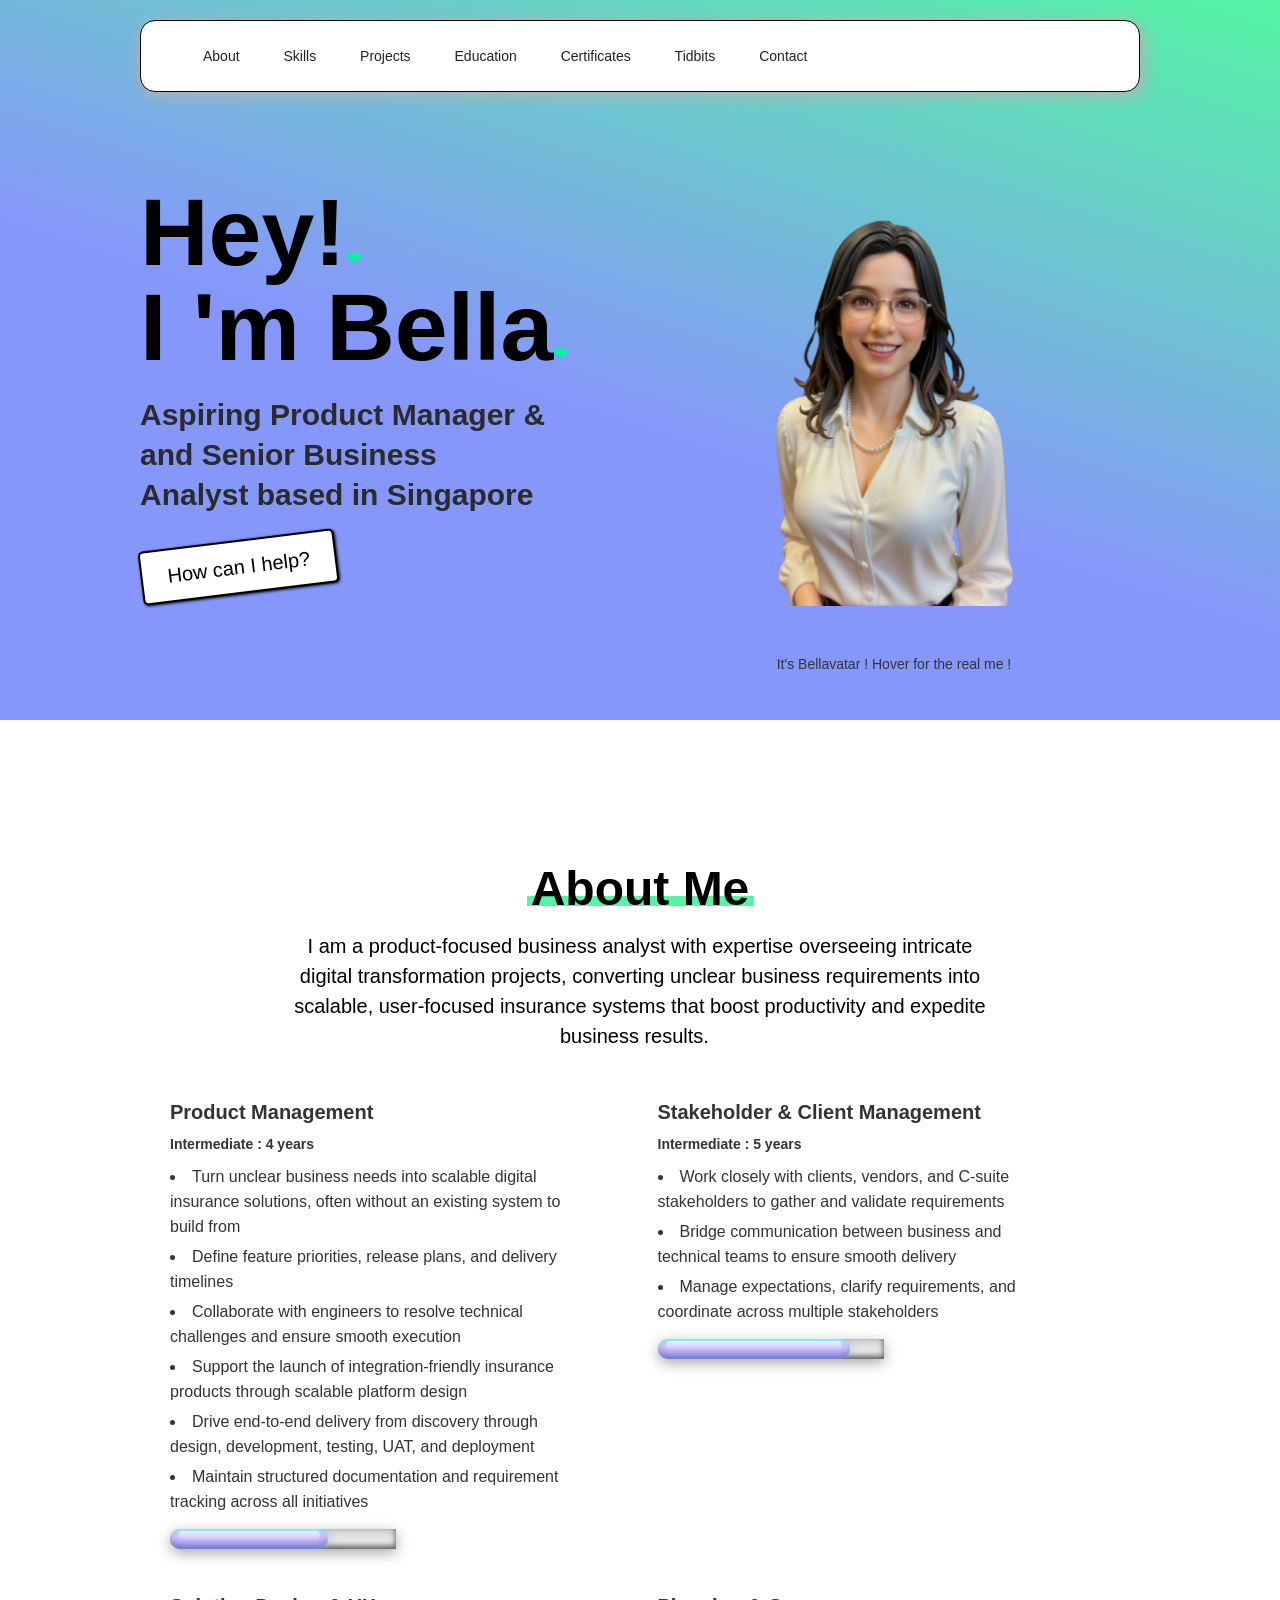
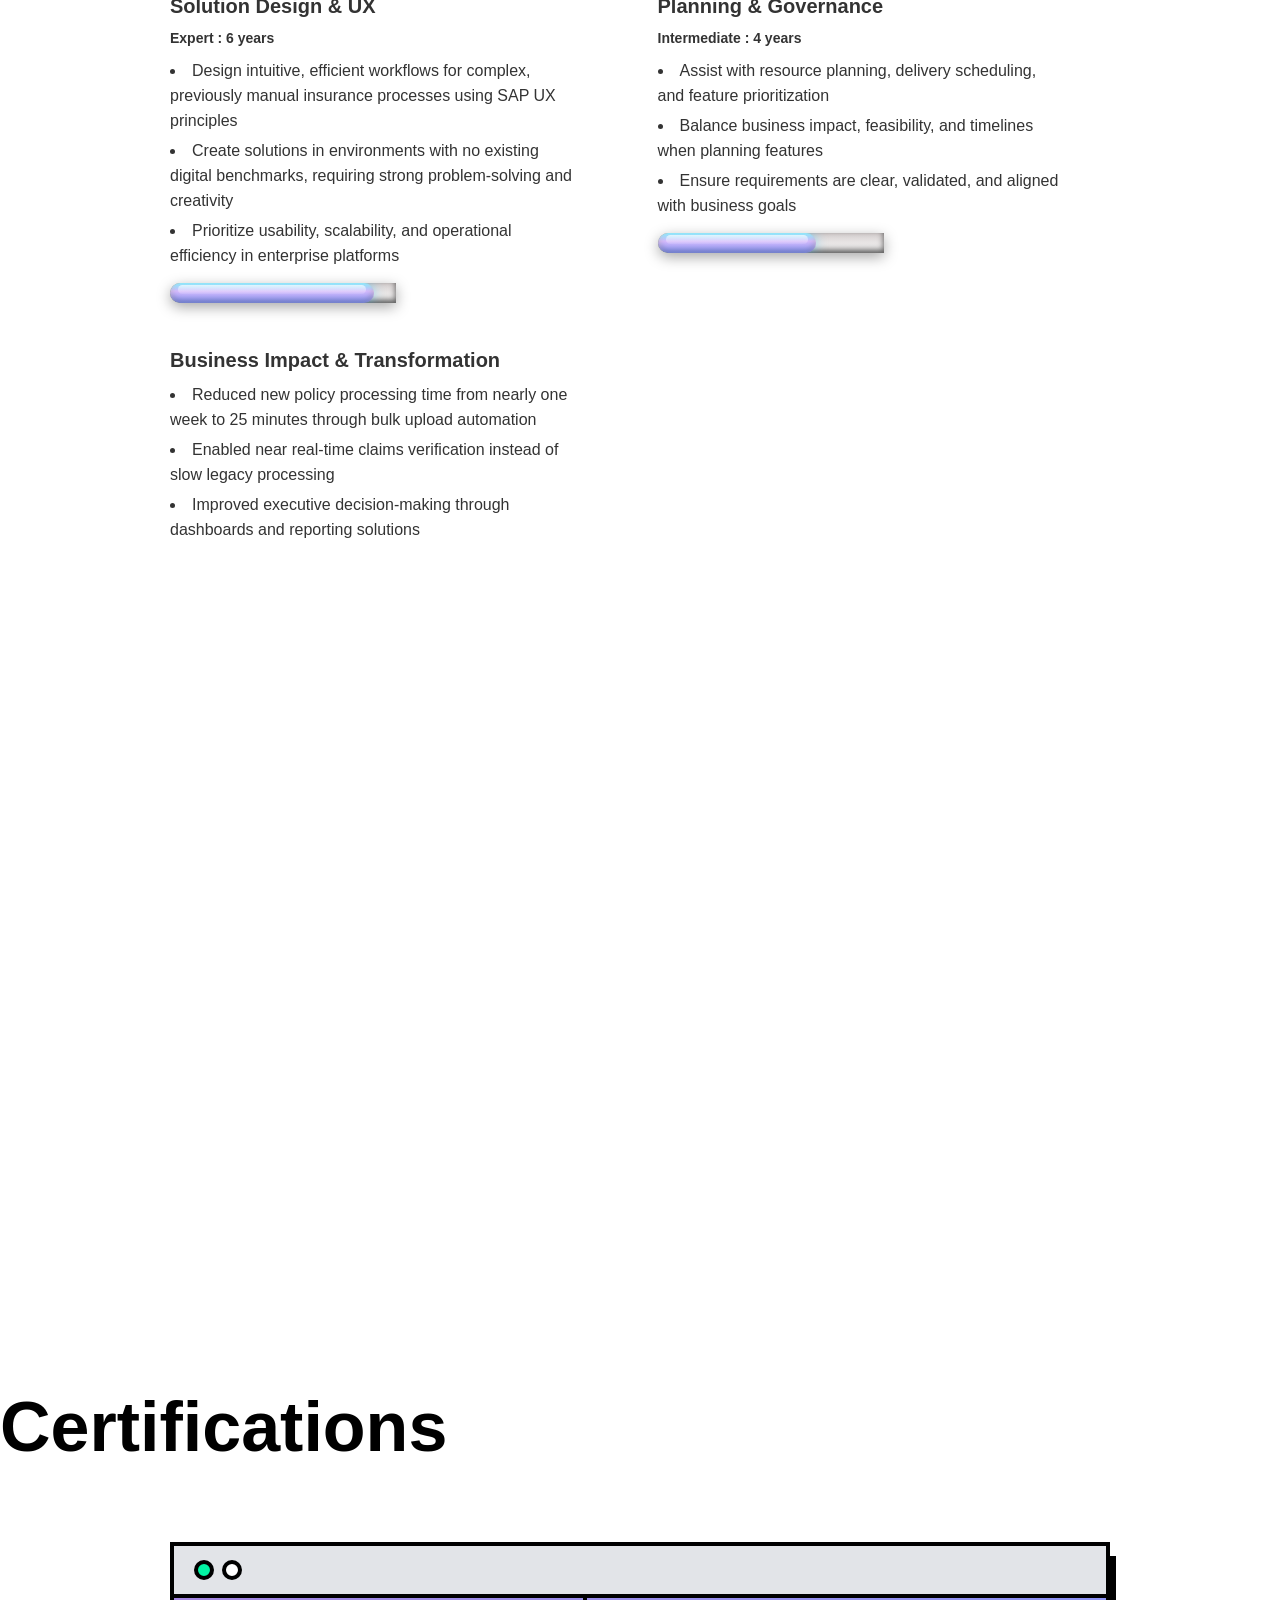
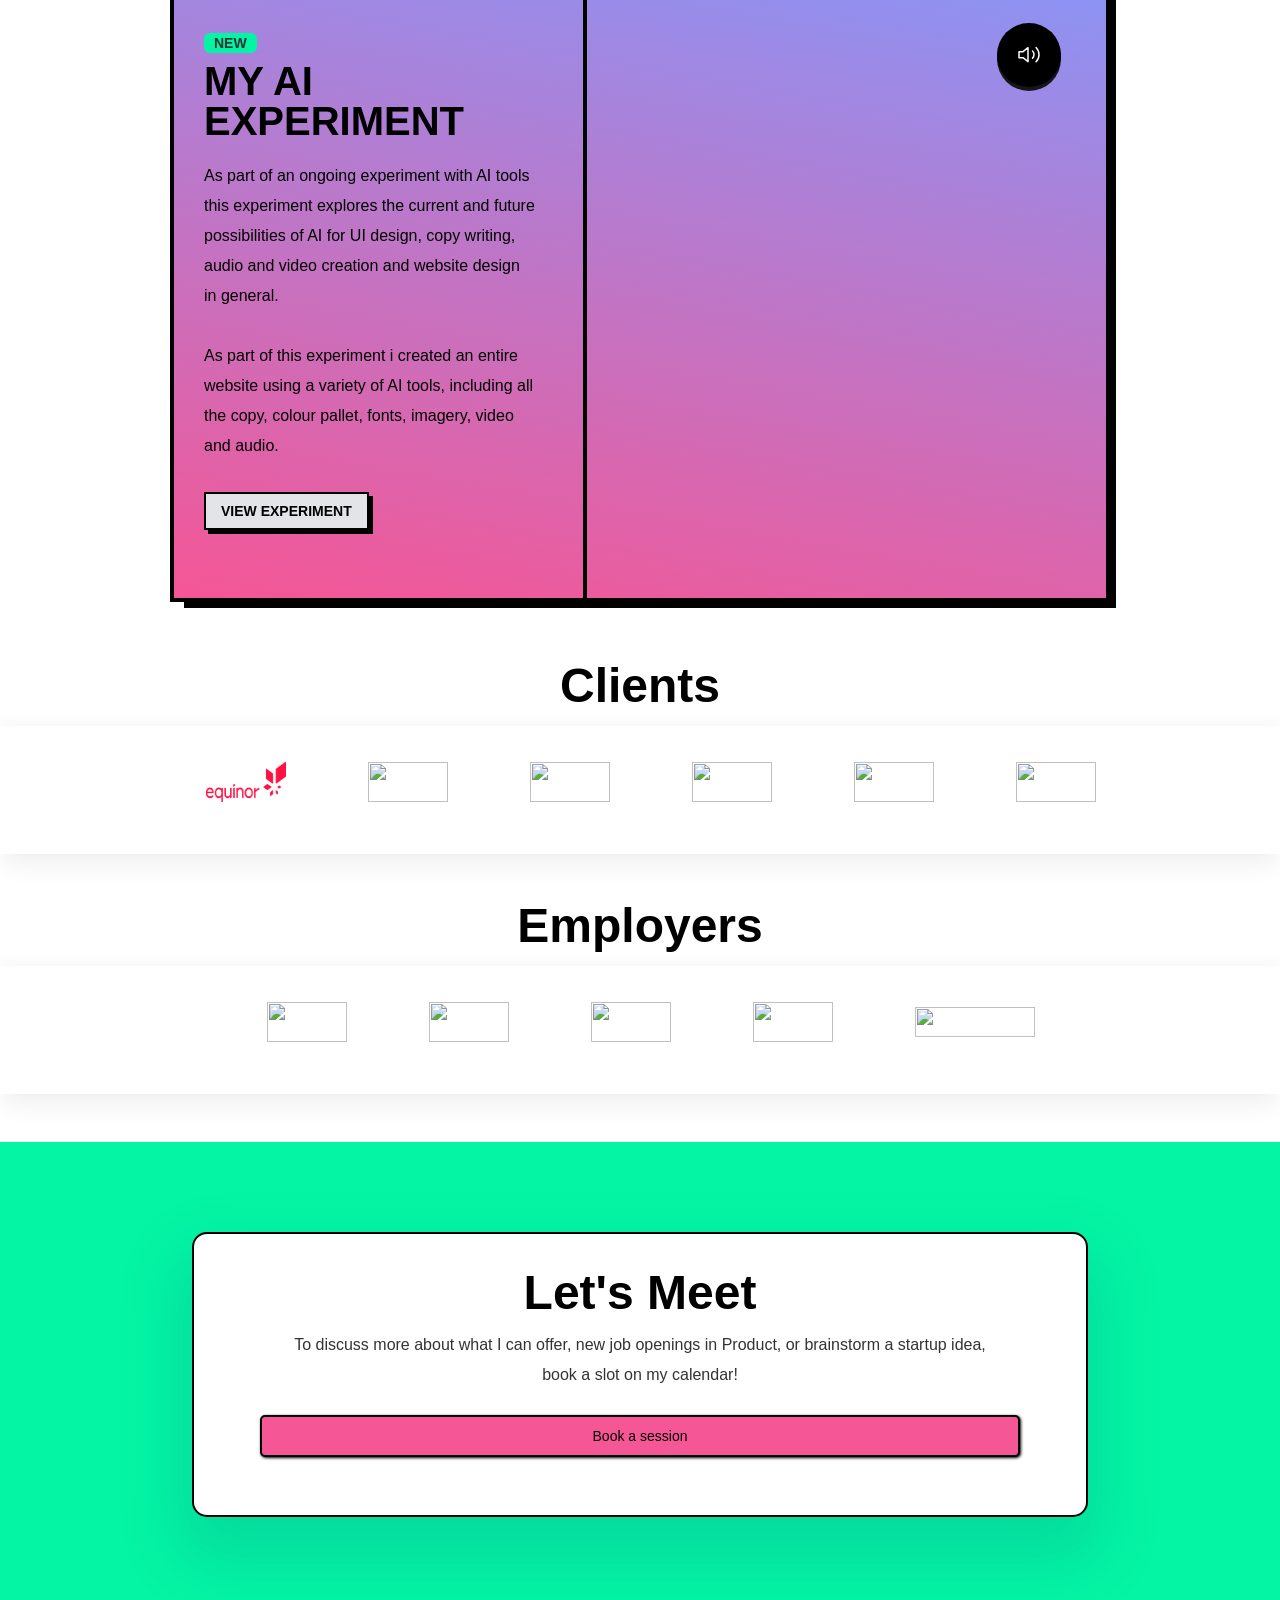
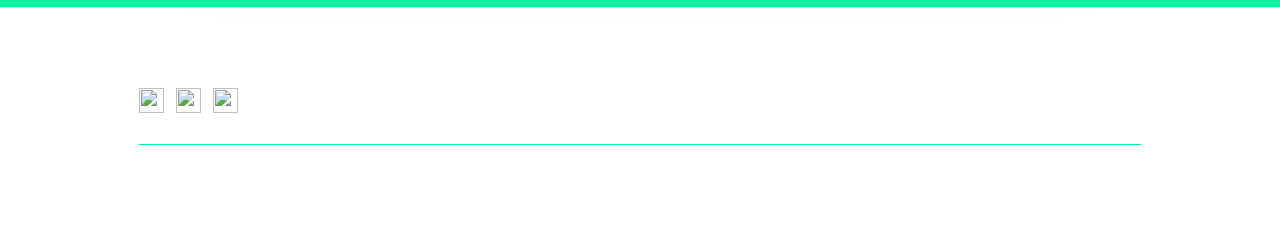
==== index.html @ 1926c40d "Initial commit" ====
<!DOCTYPE html>
<!-- Last Published: Sat Nov 01 2025 09:04:31 GMT+0000 (Coordinated Universal Time) -->
<html data-wf-domain="www.samdickie.me" data-wf-page="61ffc7b7f621b7593e4a858a" data-wf-site="5e5fb69af39fe076e1ccecae">
    <head>
        <meta charset="utf-8"/>
        <link href="https://cdn.prod.website-files.com" rel="preconnect" crossorigin="anonymous"/>
        <title>Unnati Bellare | Senior BA &amp; based in Singapore</title>
        <meta content="Hello. I&#x27;m Bella. Aspiring Product Manager and Senior Business Analyst based in Singapore. Learn more about what I can do." name="description"/>
        <meta content="Sam Dickie | Product Manager &amp; Maker based in Scotland" property="og:title"/>
        <meta content="Hello. I&#x27;m Sam Dickie. Lead Product Manager and Maker based in Scotland helping entrepreneurs bring their ideas to life. Learn more about what I can do." property="og:description"/>
        <meta content="https://cdn.prod.website-files.com/5e5fb69af39fe076e1ccecae/607318c7181b2469afd2233c_Screenshot%202021-04-11%20at%2016.41.48.png" property="og:image"/>
        <meta content="Bella | Product Manager &amp; based in Singapore" property="twitter:title"/>
        <meta content="Hello. I&#x27;m Bella. Aspiring Product Manager and Senior Business Analyst based in Singapore. Learn more about what I can do." property="twitter:description"/>
        <meta content="https://cdn.prod.website-files.com/5e5fb69af39fe076e1ccecae/607318c7181b2469afd2233c_Screenshot%202021-04-11%20at%2016.41.48.png" property="twitter:image"/>
        <meta property="og:type" content="website"/>
        <meta content="summary_large_image" name="twitter:card"/>
        <meta content="width=device-width, initial-scale=1" name="viewport"/>
        <meta content="c3lZNze3KTW07n9RHgPmPGkS9f9c7D0LsFFZurLOHLk" name="google-site-verification"/>
        <link href="assets/css/main.css" rel="stylesheet" type="text/css"/>
        <link href="assets/css/other.css" rel="stylesheet" type="text/css"/>
        <link href="https://fonts.googleapis.com" rel="preconnect"/>
        <link href="https://fonts.gstatic.com" rel="preconnect" crossorigin="anonymous"/>
        <script src="assets/js/work.js"></script>
        <script src="https://ajax.googleapis.com/ajax/libs/webfont/1.6.26/webfont.js" type="text/javascript"></script>
  <!--      <script defer src="https://cdn.jsdelivr.net/npm/iconify-icon@3.0.0/dist/iconify-icon.min.js"></script> -->
      <!--  <script src="https://code.iconify.design/1/1.0.7/iconify.min.js"></script> -->
        <script type="text/javascript">
            WebFont.load({
                google: {
                    families: ["Open Sans:300,300italic,400,400italic,600,600italic,700,700italic,800,800italic", "Exo:100,100italic,200,200italic,300,300italic,400,400italic,500,500italic,600,600italic,700,700italic,800,800italic,900,900italic", "Open Sans Condensed:", "Orbitron:regular,600,800", "Caveat:regular,600", "Press Start 2P:regular"]
                }
            });
        </script>
        <script type="text/javascript">
            !function(o, c) {
                var n = c.documentElement
                  , t = " w-mod-";
                n.className += t + "js",
                ("ontouchstart"in o || o.DocumentTouch && c instanceof DocumentTouch) && (n.className += t + "touch")
            }(window, document);
        </script>
    <!--    <link href="https://cdn.prod.website-files.com/5e5fb69af39fe076e1ccecae/5e902952fc30d30c01561e95_favicon-32x32.png" rel="shortcut icon" type="image/x-icon"/>
-->
        <link href="icons8-sagittarius-32.png" rel="shortcut icon" type="image/x-icon"/>


    <link href="https://cdn.prod.website-files.com/5e5fb69af39fe076e1ccecae/5f82e5885dc58c0c2b6ceb3a_Web%20clip.png" rel="apple-touch-icon"/>
        <link href="https://www.samdickie.me" rel="canonical"/>
        <script async="" src="https://www.googletagmanager.com/gtag/js?id=UA-104316973-1"></script>
        <script type="text/javascript">
            window.dataLayer = window.dataLayer || [];
            function gtag() {
                dataLayer.push(arguments);
            }
            gtag('js', new Date());
            gtag('config', 'UA-104316973-1', {
                'anonymize_ip': false
            });
        </script>
        <script async="" src="https://www.googletagmanager.com/gtag/js?id=G-C6Y6HBJDZ6"></script>
        <script type="text/javascript">
            window.dataLayer = window.dataLayer || [];
            function gtag() {
                dataLayer.push(arguments);
            }
            gtag('set', 'developer_id.dZGVlNj', true);
            gtag('js', new Date());
            gtag('config', 'G-C6Y6HBJDZ6');
        </script>
        <!-- Google tag (gtag.js) -->
        <script async src="https://www.googletagmanager.com/gtag/js?id=G-C6Y6HBJDZ6"></script>
        <script>
            window.dataLayer = window.dataLayer || [];
            function gtag() {
                dataLayer.push(arguments);
            }
            gtag('js', new Date());

            gtag('config', 'G-C6Y6HBJDZ6');
        </script>
    </head>
    <body class="body-4">
        <div class="section-36">
            <div class="div-block-99">
                <div class="div-block-100">
                    <div id="w-node-b20e317c-09f6-1c36-9064-b3dc51169211-3e4a858a" class="div-block-97">
                        <h1 data-w-id="b20e317c-09f6-1c36-9064-b3dc51169212" class="heading-57">
                            Hey!<span class="text-span-8 heart-size">❤︎</span>
                            <br/>
                            I &#x27;m Bella<span class="text-span-9 heart-size">❤︎</span>
                        </h1>
                        <h2 class="heading-56">
                            <strong class="bold-text-19">Aspiring Product Manager &amp; and Senior Business Analyst based in Singapore</strong>
                        </h2>
                        <a href="#What-i-do-section" class="hero-section-cta-3 w-button">How can I help?</a>
                    </div>
                      <div class="hover-container">
                    <figure>



                      <img style="transition: opacity 0.3s ease-in-out;"
                           src="assets/images/makephoto-1778093170416-removebg-preview-removebg-preview.png"
                          onmouseover =  "this.style.opacity=0; setTimeout(() => { this.src='assets/images/realmebella.png'; this.style.opacity=1; }, 300);"


                           onmouseout="this.style.opacity=0; setTimeout(() => { this.src='assets/images/makephoto-1778093170416-removebg-preview-removebg-preview.png';this.style.opacity=1;  }, 300);">

                <!--    <img src="assets/images/makephoto-1778093170416-removebg-preview-removebg-preview.png" loading="lazy" width="459"  alt="Bella AI Avatar" class="hero_image hero_image_tablet base-image"  onhover="swap()">  </img>

                      <img src="assets/images/realmebella.png" class="hover-image"> -->

                    <figcaption class="figcaption"> It's Bellavatar ! Hover for the real me !</figcaption> </figure> </div>
                </div>
            </div>
        </div>
        <div data-collapse="medium" data-animation="default" data-duration="400" data-doc-height="1" data-easing="ease" data-easing2="ease" role="banner" class="navbar-3 w-nav">
            <div class="nav-container">
                <div class="div-block-96">
                    <a href="/" aria-current="page" class="brand-mobile w-nav-brand w--current">
                        <img src="https://cdn.prod.website-files.com/5e5fb69af39fe076e1ccecae/5e902a7fbc1f12f7f27dd04d_Group%201.svg" loading="lazy" width="36" alt="Sam Dickie Logo link to home screen" class="image-41"/>
                    </a>
                </div>
            <!--    <nav role="navigation" class="nav-menu-4 w-nav-menu">
                    <div>
                        <a href="/about" class="nav-label-link w-nav-link">About</a>
                        <a href="/now" class="nav-label-link w-nav-link">Now</a>
                        <a href="/writing" class="nav-label-link w-nav-link">Writing</a>
                    </div>
                    <a href="/" aria-current="page" class="brand w-nav-brand w--current">
                        <img src="https://cdn.prod.website-files.com/5e5fb69af39fe076e1ccecae/5e902a7fbc1f12f7f27dd04d_Group%201.svg" loading="lazy" width="48" alt="Sam Dickie Logo link to home screen" class="image-41"/>
                    </a>
                    <div>
                        <a href="/my-projects/projects" class="nav-label-link w-nav-link">Projects</a>
                        <a href="/downloads" class="nav-label-link w-nav-link">Downloads</a>
                        <a href="/newsletter" class="nav-label-link w-nav-link">Newsletter</a>
                    </div>
                </nav> -->
                <nav role="navigation" class="nav-menu-4 w-nav-menu">
                        <div>
                          <a href="#about" class="nav-label-link w-nav-link">About</a>
                          <a href="#skills" class="nav-label-link w-nav-link">Skills</a>
                          <a href="#projects" class="nav-label-link w-nav-link">Projects</a>
                          <a href="#education" class="nav-label-link w-nav-link">Education</a>
                          <a href="#certs" class="nav-label-link w-nav-link">Certificates</a>
                          <a href="#tidbits" class="nav-label-link w-nav-link">Tidbits</a>
                          <a href="#contact" class="nav-label-link w-nav-link">Contact</a>
                        </div>
                    </nav>

                <div class="menu-button-2 w-nav-button">
                    <div class="icon w-icon-nav-menu"></div>
                </div>
            </div>
        </div>
        <div id="What-i-do-section" class="what-i-do-section">
            <div class="container-5 w-container" id ="about">
                <div class="div-block-8">
                    <div class="downloads-page-header">
                        <h2  class="notion-pack-header">About Me</h2>
                        <div class="notion-pack-underline mobile-underline"></div>
                        <h3 class="h3-title-class"> I am a product-focused business analyst with expertise overseeing intricate digital transformation projects, converting unclear business requirements into scalable, user-focused insurance systems that boost productivity and expedite business results.   </h3>
                    </div>
                </div>
                <div class="div-block-5" id="skills">
                    <div class="div-block-4">
                        <div class="div-block-6">
                      <!--   <img src="assets/images/project-management.png" width="100" alt="Product Management" class="what-i-do-image"/> -->
                           <span width="100" class="what-i-do-image">  </span>
                        </div>
                        <div>
                            <h4 class="heading-12"> Product Management </h4> <h5> Intermediate : 4 years </h5>
                            <div class="what-i-do-body">
                              <li>Turn unclear business needs into scalable digital insurance solutions, often without an existing system to build from </li>
                              <li> Define feature priorities, release plans, and delivery timelines  </li>
                              <li>Collaborate with engineers to resolve technical challenges and ensure smooth execution</li>
                              <li>Support the launch of integration-friendly insurance products through scalable platform design </li>
                              <li>Drive end-to-end delivery from discovery through design, development, testing, UAT, and deployment</li>
                              <li>Maintain structured documentation and requirement tracking across all initiatives</li>

                                  <div class="progress-container"  >
                                  <div class="progress-fill" style="--progress: 70%;">

                                  </div>
                              </div>
                            </div>
                        </div>
                    </div>
                    <div class="div-block-4">
                        <div class="div-block-6">
                        <!--    <img src="https://cdn.prod.website-files.com/5e5fb69af39fe076e1ccecae/5fb546ab64d3d148b995feb0_code.svg" width="100" alt="No code " class="what-i-do-image"/>
                      -->
                       <span width="100" class="what-i-do-image">  </span>
                        </div>
                        <div>
                            <h4 class="heading-12">Stakeholder & Client Management</h4> <h5> Intermediate : 5 years </h5>
                            <div class="what-i-do-body">
                              <li>Work closely with clients, vendors, and C-suite stakeholders to gather and validate requirements </li>
                              <li> Bridge communication between business and technical teams to ensure smooth delivery </li>
                              <li>Manage expectations, clarify requirements, and coordinate across multiple stakeholders</li>


                              <div class="progress-container"  >
                              <div class="progress-fill" style="--progress: 85%;">

                              </div>
                          </div>
                          </div>
                        </div>
                      </div>

                    <div class="div-block-4">
                        <div class="div-block-6">
                    <!--        <img src="https://cdn.prod.website-files.com/5e5fb69af39fe076e1ccecae/5fb546ab7281985c4ebe4f13_move.svg" width="100" alt="Product Strategy" class="what-i-do-image"/> -->
                     <span width="100" class="what-i-do-image">  </span>
                    </div>
                        <div>
                            <h4 class="heading-12">Solution Design & UX</h4>  <h5> Expert : 6 years </h5>
                            <div class="what-i-do-body">
                              <li> Design intuitive, efficient workflows for complex, previously manual insurance processes using SAP UX principles  </li>
                              <li> Create solutions in environments with no existing digital benchmarks, requiring strong problem-solving and creativity</li>
                              <li> Prioritize usability, scalability, and operational efficiency in enterprise platforms</li>

                              <div class="progress-container"  >
                              <div class="progress-fill" style="--progress: 90%;">

                              </div>
                          </div>
                          </div>
                        </div>
                    </div>
                    <div id="w-node-_3e6fe63d-49ad-06b8-784a-516b694e00d4-3e4a858a" class="div-block-4">
                        <div class="div-block-6">
                        <!--    <img src="https://cdn.prod.website-files.com/5e5fb69af39fe076e1ccecae/5fb54596e8869d428b0c3fb6_zap.svg" width="100" alt="MVPs" class="what-i-do-image"/> -->
                        </div>
                        <div>
                            <h4 class="heading-12">Planning & Governance</h4> <h5> Intermediate : 4 years </h5>
                            <div class="what-i-do-body">
                              <li>    Assist with resource planning, delivery scheduling, and feature prioritization</li>
                              <li>    Balance business impact, feasibility, and timelines when planning features</li>
                              <li>    Ensure requirements are clear, validated, and aligned with business goals </li>

                              <div class="progress-container"  >
                              <div class="progress-fill" style="--progress: 70%;">

                              </div>
                          </div>
                            </div>
                    </div>
                    </div>
                    <div class="div-block-4">
                        <div class="div-block-6">
                        <!--     <img src="https://cdn.prod.website-files.com/5e5fb69af39fe076e1ccecae/5fb546ab1b699cb30635957a_users.svg" width="100" alt="Customer development" class="what-i-do-image"/> -->
                        </div>
                        <div>
                            <h4 class="heading-12">Business Impact & Transformation</h4>
                            <div class="what-i-do-body">
                          <li>    Reduced new policy processing time from nearly one week to 25 minutes through bulk upload automation</li>
                          <li>    Enabled near real-time claims verification instead of slow legacy processing</li>
                          <li>    Improved executive decision-making through dashboards and reporting solutions </li>

                            </div>
                  </div>
                    </div>
                  <!--  <div class="div-block-4">
                        <div class="div-block-6">
                    <!--        <img src="https://cdn.prod.website-files.com/5e5fb69af39fe076e1ccecae/5fb546ab2ffe2741c228f8e3_layout.svg" width="100" alt="Web design service icon" class="what-i-do-image"/>
                        </div>
                        <div>
                            <h4 class="heading-12">Website Design</h4> <h5> Intermediate : 4 years </h5>
                            <div class="what-i-do-body">I create stunning websites using Webflow. Using my background in UX to create a user centric site that converts. </div>
                              <progress class="text-span-9" id="skilllevel" value="100" max="100"> 70% </progress>
                    </div>
                    </div> -->
                </div>
            </div>
        </div>

        <div id="Latest-Content" class="latest-content">
            <div data-w-id="2e20be0c-df13-322d-9b75-cd23ed0e865a" style="-webkit-transform:translate3d(0, 40px, 0) scale3d(1, 1, 1) rotateX(0) rotateY(0) rotateZ(0) skew(0, 0);-moz-transform:translate3d(0, 40px, 0) scale3d(1, 1, 1) rotateX(0) rotateY(0) rotateZ(0) skew(0, 0);-ms-transform:translate3d(0, 40px, 0) scale3d(1, 1, 1) rotateX(0) rotateY(0) rotateZ(0) skew(0, 0);transform:translate3d(0, 40px, 0) scale3d(1, 1, 1) rotateX(0) rotateY(0) rotateZ(0) skew(0, 0);opacity:0" class="container-8 w-container">
                <div id="Latest-Content-Header" class="div-block-65">
                    <h2 class="notion-pack-header">Projects</h2>
                    <div class="latest-content-underline"></div>
                </div>
            </div>
            <div data-w-id="2e20be0c-df13-322d-9b75-cd23ed0e865f" style="-webkit-transform:translate3d(0, 40px, 0) scale3d(1, 1, 1) rotateX(0) rotateY(0) rotateZ(0) skew(0, 0);-moz-transform:translate3d(0, 40px, 0) scale3d(1, 1, 1) rotateX(0) rotateY(0) rotateZ(0) skew(0, 0);-ms-transform:translate3d(0, 40px, 0) scale3d(1, 1, 1) rotateX(0) rotateY(0) rotateZ(0) skew(0, 0);transform:translate3d(0, 40px, 0) scale3d(1, 1, 1) rotateX(0) rotateY(0) rotateZ(0) skew(0, 0);opacity:0" class="container-7 w-container">
                <div class="hover-content-2">
                    <div class="background-circle-small"></div>
                    <div class="background-circle orange">
                        <div class="imoji-homepage">👀</div>
                    </div>
                    <div class="flex-content">
                        <h4 class="h4">How to</h4>
                        <div class="w-dyn-list">
                            <div role="list" class="w-dyn-items">
                                <div role="listitem" class="w-dyn-item">
                                    <h3 class="paragraph-4">How the latest tech products do early access beta &#x27;s</h3>
                                    <p class="content-text-body">I &#x27;ve searched high &amp;low for the hottest beta access invites in tech to show you the dos/don &#x27;ts with early access onboarding. Here &#x27;s what I found. </p>
                                    <a href="/writing/how-the-latest-tech-products-do-early-access-betas" class="button-2 w-button">Learn More</a>
                                </div>
                            </div>
                        </div>
                    </div>
                </div>
                <div class="hover-content-2">
                    <div class="flex-content">
                        <h4 class="h4">How to</h4>
                        <div class="w-dyn-list">
                            <div role="list" class="w-dyn-items">
                                <div role="listitem" class="w-dyn-item">
                                    <p class="paragraph-4">Comprehensive list of &#x27;Smoke Test &#x27;techniques</p>
                                    <div class="content-text-body">A definitive list of modern, alternative &#x27;Smoke Test &#x27;techniques to help test early signs of desirability with your target market. </div>
                                    <a href="/writing/comprehensive-list-of-smoke-test-techniques-to-test-early-signs-of-desirability" class="button-2 w-button">Learn More</a>
                                </div>
                            </div>
                        </div>
                    </div>
                    <div class="background-circle-small"></div>
                    <div class="background-circle">
                        <div class="imoji-homepage">🔥</div>
                    </div>
                </div>
                <div class="hover-content-2 xlarge">
                    <div class="flex-content">
                        <h4 class="h4">Product</h4>
                        <div class="w-dyn-list">
                            <div role="list" class="w-dyn-items">
                                <div role="listitem" class="w-dyn-item">
                                    <p class="paragraph-4">Can I build an online shoe retailer with no shoes?</p>
                                    <div class="content-text-body">Turns out you can - or &#x27;could &#x27;should I say. This is Part 1 in my series of concierge MVP examples from well known tech startups. </div>
                                    <a href="/writing/can-i-build-an-online-shoe-retailer-with-no-shoes" class="button-2 w-button">Learn More</a>
                                </div>
                            </div>
                        </div>
                    </div>
                    <div class="background-circle-small"></div>
                    <div class="background-circle purple">
                        <div class="imoji-homepage">👟</div>
                    </div>
                </div>
            </div>
        </div>


      <!--  <div class="notion-kit-section-hp">
            <div data-w-id="fca5aa24-f1a5-122b-3bec-e8d2b75e4d13" style="-webkit-transform:translate3d(0, 40px, 0) scale3d(1, 1, 1) rotateX(0) rotateY(0) rotateZ(0) skew(0, 0);-moz-transform:translate3d(0, 40px, 0) scale3d(1, 1, 1) rotateX(0) rotateY(0) rotateZ(0) skew(0, 0);-ms-transform:translate3d(0, 40px, 0) scale3d(1, 1, 1) rotateX(0) rotateY(0) rotateZ(0) skew(0, 0);transform:translate3d(0, 40px, 0) scale3d(1, 1, 1) rotateX(0) rotateY(0) rotateZ(0) skew(0, 0);opacity:0" class="w-container">
                <div class="div-wrapper-notion-hp">
                    <div class="w-layout-grid grid-19">
                        <div id="w-node-fca5aa24-f1a5-122b-3bec-e8d2b75e4d16-3e4a858a" class="div-block-88">
                            <img src="https://cdn.prod.website-files.com/5e5fb69af39fe076e1ccecae/5fb11e90c3163b972c713099_transparent.png" loading="lazy" alt="" width="426" class="image-38"/>
                        </div>
                        <div class="div-block-89">
                            <h3 class="heading-50">Notion Component Kit &amp;Template Pack</h3>
                            <div class="text-block-38">Built for the creative in mind. A fully customisable Notion Component Kit and Personal Website Template pack. Get a stunning website, landing page, personal portfolio or resume launched in minutes. </div>
                            <a href="/downloads" class="notion-pack-cta w-button">View Notion Pack</a>
                        </div>
                    </div>
                </div>
            </div>
        </div> -->
      <!--  <section id="feature-section" class="office-hours-section">
            <div data-w-id="1dd2fd18-1228-0138-5530-fca3f10be930" style="-webkit-transform:translate3d(0, 40px, 0) scale3d(1, 1, 1) rotateX(0) rotateY(0) rotateZ(0) skew(0, 0);-moz-transform:translate3d(0, 40px, 0) scale3d(1, 1, 1) rotateX(0) rotateY(0) rotateZ(0) skew(0, 0);-ms-transform:translate3d(0, 40px, 0) scale3d(1, 1, 1) rotateX(0) rotateY(0) rotateZ(0) skew(0, 0);transform:translate3d(0, 40px, 0) scale3d(1, 1, 1) rotateX(0) rotateY(0) rotateZ(0) skew(0, 0);opacity:0" class="flex-container-2 w-container">
                <div class="feature-image-mask">
                    <img src="https://cdn.prod.website-files.com/5e5fb69af39fe076e1ccecae/6072d26635292104004a28b6_Office_Hours.svg" alt="Sam Dickie Office Hours" class="feature-image"/>
                </div>
                <div class="div-block-9">
                    <div class="div-block-10">
                        <h2 class="heading-6">Office Hours</h2>
                        <div class="office-hours-divider"></div>
                    </div>
                    <p class="paragraph-3">
                        Looking for some product advice? Need help with validating an idea? ​Want to know how to create an MVP with no code?<br/>
                        <br/>
                        I &#x27;ve helped <strong class="bold-text-11">93</strong>
                        people already. Drop me an email and how I can help you.
                    </p>
                    <div class="div-block-111">
                        <a href="mailto:samdickie@gmail.com?subject=Consulting%20via%20samdickie.me" class="button-2 w-button">Book a session</a>
                        <div class="div-block-112">
                            <div style="display:block" class="flicker_led"></div>
                            <div class="text-block-48">1 slot available for consulting</div>
                        </div>
                    </div>
                </div>
            </div>
        </section>
        <section id="feature-section" class="office-hours-section">
            <div data-w-id="8571bee9-a82b-2249-7c08-a4e16e94f7e4" style="-webkit-transform:translate3d(0, 40px, 0) scale3d(1, 1, 1) rotateX(0) rotateY(0) rotateZ(0) skew(0, 0);-moz-transform:translate3d(0, 40px, 0) scale3d(1, 1, 1) rotateX(0) rotateY(0) rotateZ(0) skew(0, 0);-ms-transform:translate3d(0, 40px, 0) scale3d(1, 1, 1) rotateX(0) rotateY(0) rotateZ(0) skew(0, 0);transform:translate3d(0, 40px, 0) scale3d(1, 1, 1) rotateX(0) rotateY(0) rotateZ(0) skew(0, 0);opacity:0" class="flex-container-2 w-container">
                <div class="feature-image-mask-vc">
                    <img src="https://cdn.prod.website-files.com/5e5fb69af39fe076e1ccecae/653546e72cf7056045d85be2_Screenshot%202023-10-22%20at%2016.53.44.png" alt="Sam Dickie Office Hours" sizes="(max-width: 767px) 100vw, (max-width: 991px) 727.9921875px, 939.9921875px" srcset="https://cdn.prod.website-files.com/5e5fb69af39fe076e1ccecae/653546e72cf7056045d85be2_Screenshot%202023-10-22%20at%2016.53.44-p-500.png 500w, https://cdn.prod.website-files.com/5e5fb69af39fe076e1ccecae/653546e72cf7056045d85be2_Screenshot%202023-10-22%20at%2016.53.44-p-800.png 800w, https://cdn.prod.website-files.com/5e5fb69af39fe076e1ccecae/653546e72cf7056045d85be2_Screenshot%202023-10-22%20at%2016.53.44-p-1080.png 1080w, https://cdn.prod.website-files.com/5e5fb69af39fe076e1ccecae/653546e72cf7056045d85be2_Screenshot%202023-10-22%20at%2016.53.44-p-1600.png 1600w, https://cdn.prod.website-files.com/5e5fb69af39fe076e1ccecae/653546e72cf7056045d85be2_Screenshot%202023-10-22%20at%2016.53.44-p-2000.png 2000w, https://cdn.prod.website-files.com/5e5fb69af39fe076e1ccecae/653546e72cf7056045d85be2_Screenshot%202023-10-22%20at%2016.53.44.png 2300w" class="feature-image-vc"/>
                </div>
                <div class="div-block-9">
                    <div class="div-block-10">
                        <h2 class="heading-6">
                            Validation <span class="text-span-22">Co</span>
                        </h2>
                    </div>
                    <p class="validation-co-paragraph">The comprehensive product validation guide for non-technical founders and creators you can’t afford not to consume. </p>
                    <div class="div-block-111">
                        <a href="https://validation-co.webflow.io/" class="vco-cta w-button">Learn more</a>
                    </div>
                </div>
            </div>
        </section>
        -->
        <h1>Certifications</h1>

        <div class="cert-grid" id="certGrid">
          <!-- Cards are injected by JS below -->
        </div>

        <div class="creator-club-section-homepage">
            <div data-w-id="e1c06058-35ad-d779-f1bf-ba69a7a19a4c" style="-webkit-transform:translate3d(0, 40px, 0) scale3d(1, 1, 1) rotateX(0) rotateY(0) rotateZ(0) skew(0, 0);-moz-transform:translate3d(0, 40px, 0) scale3d(1, 1, 1) rotateX(0) rotateY(0) rotateZ(0) skew(0, 0);-ms-transform:translate3d(0, 40px, 0) scale3d(1, 1, 1) rotateX(0) rotateY(0) rotateZ(0) skew(0, 0);transform:translate3d(0, 40px, 0) scale3d(1, 1, 1) rotateX(0) rotateY(0) rotateZ(0) skew(0, 0);opacity:1" class="container-37 w-container">
               <div class="w-layout-grid grid-21">
                    <div id="w-node-e1c06058-35ad-d779-f1bf-ba69a7a19a4e-3e4a858a" class="header-modal">
                        <div class="header-modal-wrapper">
                            <div class="button-circle green"></div>
                            <div class="button-circle"></div>
                        </div>
                    </div>
                    <div id="w-node-e1c06058-35ad-d779-f1bf-ba69a7a19a52-3e4a858a" class="left-text-flex-column">
                        <div class="div-block-123">
                            <div class="text-block-60">NEW</div>
                        </div>
                        <h2 class="heading-54">MY AI EXPERIMENT</h2>
                        <p class="paragraph-24">
                            As part of an ongoing experiment with AI tools this experiment explores the current and future possibilities of AI for UI design, copy writing, audio and video creation and website design in general. <br/>
                            ‍<br/>
                            As part of this experiment i created an entire website using a variety of AI tools, including all the copy, colour pallet, fonts, imagery, video and audio. <br/>
                        </p>
                        <a href="/vr" class="coming-soon-cta homepage w-button">
                            <span>
                                <strong>VIEW EXPERIMENT</strong>
                            </span>
                        </a>
                    </div>
                    <div id="w-node-e1c06058-35ad-d779-f1bf-ba69a7a19a60-3e4a858a" class="right-image-text-column">
                        <div class="loader-wrapper is-first">
                            <div data-w-id="bf4cf7bf-f6c3-dd36-7ba8-2526a083808e" style="-webkit-transform:translate3d(0, 0, 0) scale3d(1, 1, 1) rotateX(0) rotateY(0) rotateZ(0) skew(0, 0);-moz-transform:translate3d(0, 0, 0) scale3d(1, 1, 1) rotateX(0) rotateY(0) rotateZ(0) skew(0, 0);-ms-transform:translate3d(0, 0, 0) scale3d(1, 1, 1) rotateX(0) rotateY(0) rotateZ(0) skew(0, 0);transform:translate3d(0, 0, 0) scale3d(1, 1, 1) rotateX(0) rotateY(0) rotateZ(0) skew(0, 0)" class="button-l btn-tiny">
                                <div class="icon-wrapper">
                                    <div class="icon-sound-on w-embed">
                                        <svg fill="none" xmlns="http://www.w3.org/2000/svg" width="24" height="24">
                                            <path d="M11 5.625L6 9.625H2V15.625H6L11 19.625V5.625Z" stroke="currentcolor" stroke-width="1.5" stroke-linecap="round" stroke-linejoin="round"/>
                                            <path d="M19.07 5.555C20.9447 7.43028 21.9979 9.97336 21.9979 12.625C21.9979 15.2766 20.9447 17.8197 19.07 19.695M15.54 9.085C16.4774 10.0226 17.0039 11.2942 17.0039 12.62C17.0039 13.9458 16.4774 15.2174 15.54 16.155" stroke="currentcolor" stroke-width="1.5" stroke-linecap="round" stroke-linejoin="round"/>
                                        </svg>
                                    </div>
                                </div>
                            </div>
                            <div class="sound hide w-embed w-script">
                                <script>

                                    const btn1 = document.querySelectorAll(".btn-tiny");
                                    let audio1 = new Audio('https://www.dropbox.com/s/qlgb8dgutmk5vgr/synthesized_audio (1).mp3?raw=1');

                                    btn1.forEach(btn => {
                                        btn.addEventListener("click", () => {
                                            btn.classList.toggle("active");
                                            audio1.play();
                                        }
                                        );
                                    }
                                    );

                                    /*Sound by https://soundbible.com/419-Tiny-Button-Push.html*/
                                </script>
                            </div>
                        </div>
                    </div>
                </div>
            </div>
        </div>


        <section>
        <h2 class="notion-pack-header h2">Clients</h2>
        <div class="slider">
          <ul class="brands">
        <!--    <li class="companies-logo"><img src="assets/images/Equinor-Logo.wine.png" style="width:54px; height:54px;"/></li> -->
                <li class="brand-logo"><img src="assets/images/EQNR_BIG.png"  width="80" height="40"  /></li>
                <li class="brand-logo"> <img src="https://www.bayer.com/themes/custom/bayer_cpa/logo.svg" width="80" height="40" /></li>
                <li class="brand-logo"><img src="https://upload.wikimedia.org/wikipedia/commons/1/16/Mahindra_Rise_New_Logo.svg"  width="80" height="40"   /></li>
                <li class="brand-logo"><img src="https://isomer-user-content.by.gov.sg/34/a5e428db-5d1e-4e83-a365-e0a714c53678/gov-logo-v27b523bff-d573-473b-bf3a-24b71aa63f4f.webp" width="80" height="40" /></li>
                <li class="brand-logo"><img src="https://www.dbs.com.sg/iwov-resources/flp/images/dbs_logo.svg" width="80" height="40"  /></li>
                <li class="brand-logo"><img src="https://www.greateasternlife.com/content/dam/corp-site/great-eastern/sg/icons/ge-logo/ge-logo.svg" width="80" height="40" /></li>


            <!--       <li class="companies-logo"><span class="iconify" data-icon="simple-icons:aws"/> </li>
                  <li class="companies-logo"><span class="iconify" data-icon="simple-icons:accenture"/> </li> -->
          </ul>
        </div>
      </section>
      <section>
      <h2 class="notion-pack-header h2" > Employers</h2>
      <div class="slider">
        <ul class="brands">
      <!--    <li class="companies-logo"><img src="assets/images/Equinor-Logo.wine.png" style="width:54px; height:54px;"/></li> -->

            <li class="brand-logo"><img src="https://www.capgemini.com/wp-content/themes/capgemini2025/assets/images/capgeminiBlue.svg"  width="80" height="40"  /></li>
            <li class="brand-logo"><img src="https://tech.allianz.com/content/dam/onemarketing/system/allianz-logo.svg" width="80" height="40" /></li>
          <!--   <li class="brand-logo"><img src=""   /></li>
             <li class="brand-logo"><img src="https://www.ncs.co/dam/jcr:68e48c73-c3bf-443b-bf66-cb5f4e8bc7fe/ncs_logo.png"  width="100" height="50" /></li> -->
              <li class="brand-logo"><img src="https://upload.wikimedia.org/wikipedia/commons/c/cd/Accenture.svg" width="80" height="40"  /></li>
              <li class="brand-logo"><img src="https://upload.wikimedia.org/wikipedia/commons/9/98/Bristlecone_wordmark.svg"  width="80" height="40"   /></li>
              <li class="brand-logo"><img src="https://img1.wsimg.com/isteam/ip/ccbed81b-281a-46b8-b75e-c26f54bb889c/Original%20on%20Transparent.png" width="120" height="30"   /></li>


          <!--       <li class="companies-logo"><span class="iconify" data-icon="simple-icons:aws"/> </li>
                <li class="companies-logo"><span class="iconify" data-icon="simple-icons:accenture"/> </li> -->
        </ul>
      </div>
    </section>


        <section id="call-to-action" class="call-to-action">
            <div class="banner">
                <div class="container-4 w-container">
                    <h2 id="contact" class="heading-3">Let's Meet</h2>
                    <p class="paragraph-2">
                        To discuss more about what I can offer, new job openings in Product, or brainstorm a startup idea, book a slot on my calendar!
                    </p>
                    <div class="form-block w-form">
                        <form id="wf-form-Email-Newsletter-Form" name="wf-form-Email-Newsletter-Form" data-name="Email Newsletter Form" method="get" class="form" data-wf-page-id="61ffc7b7f621b7593e4a858a" data-wf-element-id="10b15c4e-b704-7dd8-fc34-67643b7e73c7" data-turnstile-sitekey="0x4AAAAAAAQTptj2So4dx43e">
                        <!--    <div class="w-row">
                                <div class="field w-col w-col-6">
                                    <input class="text-field w-input" maxlength="256" name="Name" data-name="Name" placeholder="Name " type="text" id="Name-5" required=""/>
                                </div>
                                <div class="field w-col w-col-6">
                                    <input class="text-field-2 w-input" maxlength="256" name="Email" data-name="Email" placeholder="Your best email..." type="email" id="Email-3" required=""/>
                                </div>
                            </div>
                            -->
                            <input type="submit" data-wait="Please wait..." data-event-label="Newsletter Subscription" data-event-category="Website Visitors" class="newsletter-cta-animation ga-event w-button" value="Book a session" onclick="window.open('https://calendly.com/unnatibellare/30min', '_blank')"/>
                        </form>
                      <!--  <div class="success-message-2 w-form-done">
                            <div class="text-block-8">Thanks for signing up! Keep an eye out for my first email. </div>
                        </div>
                        <div class="w-form-fail">
                            <div>Oops! Something went wrong while submitting the form.</div>
                        </div>-->
                    </div>
                  <!--  <a href="/newsletter" class="link-16">Not convinced yet? Learn more.</a>-->
                </div>
            </div>
        </section>




        <footer class="footer-2">
            <div class="container">
                <div class="footer-top-2">
                <!--     <div class="footer-menu-wrapper">
                       <a href="/" aria-current="page" class="footer-logo-2 s-m-r-24 sh-m-0 w-nav-brand w--current">
                            <img src="https://cdn.prod.website-files.com/5e5fb69af39fe076e1ccecae/5e902a7fbc1f12f7f27dd04d_Group%201.svg" height="" alt="Sam Dickie Logo link to home screen" class="brand-logo-image"/>
                        </a>
                        <div class="div-block-92">
                            <a href="/about" class="nav-link w-inline-block">
                                <div class="footer-links">About</div>
                            </a>
                            <a href="/now" class="nav-link w-inline-block">
                                <div class="footer-links">Now</div>
                            </a>
                            <a href="/writing" class="nav-link w-inline-block">
                                <div class="footer-links">Writing</div>
                            </a>
                            <a href="/my-projects/projects" class="nav-link w-inline-block">
                                <div class="footer-links">Projects</div>
                            </a>
                            <a href="/downloads" class="nav-link w-inline-block">
                                <div class="footer-links">Downloads</div>
                            </a>
                            <a href="/playlists" class="nav-link w-inline-block">
                                <div class="footer-links">Playlists</div>
                            </a>
                            <a href="/newsletter" class="nav-link w-inline-block">
                                <div class="footer-links">Newsletter</div>
                            </a>
                        </div>
                    </div> -->
                    <div class="sm-icons-wrapper">
                        <a href="https://www.linkedin.com/in/ubellare/" class="sm-icon-link w-inline-block">
                            <img src="https://cdn.prod.website-files.com/5e5fb69af39fe076e1ccecae/5eb5c2f917e59a4cf3c4ef37_linkedin.svg" loading="lazy" alt="" class="social-footer-link"/>
                        </a>
                    <!--    <a href="https://twitter.com/thisdickie" class="sm-icon-link w-inline-block">
                            <img src="https://cdn.prod.website-files.com/5e5fb69af39fe076e1ccecae/5eb5c2f9ddf6ad28af3d9cf7_logo.svg" loading="lazy" alt="" class="social-footer-link"/>
                        </a> -->
                        <a href="https://medium.com/@samdickie" class="sm-icon-link w-inline-block">
                            <img src="https://cdn.prod.website-files.com/5e5fb69af39fe076e1ccecae/5eb5c2f967097994d4b72fd9_medium.svg" loading="lazy" alt="" class="social-footer-link"/>
                        </a>
                    <!--    <a href="https://www.producthunt.com/@thisdickie" class="sm-icon-link w-inline-block">
                            <img src="https://cdn.prod.website-files.com/5e5fb69af39fe076e1ccecae/5eb5c2f9bf5a491907087810_product-hunt.svg" loading="lazy" alt="" class="social-footer-link"/>
                        </a> -->
                        <a href="mailto:unnatibellare.work@gmail.com?subject=Hello%20via%20bella_online%20" class="w-inline-block">
                            <img src="https://cdn.prod.website-files.com/5e5fb69af39fe076e1ccecae/5ecbe3b88e71279404e1ca54_email.svg" loading="lazy" alt="" class="social-footer-link"/>
                        </a>
                        <div class="social-media-icon w-embed"></div>
                    </div>
                </div>
                <div class="footer-bottom-2">
                <!--    <a href="https://webflow.grsm.io/4765172" target="_blank" class="text-block-36 w-inline-block">Made from scratch using Webflow</a> -->
                </div>
            </div>
        </footer>
      <!--     <script src="https://d3e54v103j8qbb.cloudfront.net/js/jquery-3.5.1.min.dc5e7f18c8.js?site=5e5fb69af39fe076e1ccecae" type="text/javascript" integrity="sha256-9/aliU8dGd2tb6OSsuzixeV4y/faTqgFtohetphbbj0=" crossorigin="anonymous"></script>
     <script src="https://cdn.prod.website-files.com/5e5fb69af39fe076e1ccecae/js/webflow.schunk.edd8cd34905551de.js" type="text/javascript"></script>
       <script src="https://cdn.prod.website-files.com/5e5fb69af39fe076e1ccecae/js/webflow.schunk.87dc649c50665660.js" type="text/javascript"></script>
        <script src="https://cdn.prod.website-files.com/5e5fb69af39fe076e1ccecae/js/webflow.schunk.6c69e66e818a75c8.js" type="text/javascript"></script>
        <script src="https://cdn.prod.website-files.com/5e5fb69af39fe076e1ccecae/js/webflow.schunk.bc3b80a8d5a463dc.js" type="text/javascript"></script>
        <script src="https://cdn.prod.website-files.com/5e5fb69af39fe076e1ccecae/js/webflow.819c0176.44b63bb9275316e9.js" type="text/javascript"></script> -->
      <!-- Title focus START -->
        <script>

          document.addEventListener('DOMContentLoaded', () => {
            renderCertGrid(certifications);
          });
          
            var title = document.title;
            var blurMessage = "Hey, drop me a message!";

            window.addEventListener("blur", function() {
                document.title = blurMessage;
            });

            window.addEventListener("focus", function() {
                document.title = title;
            });


        </script>
        <!-- Title focus END -->
    </body>
</html>
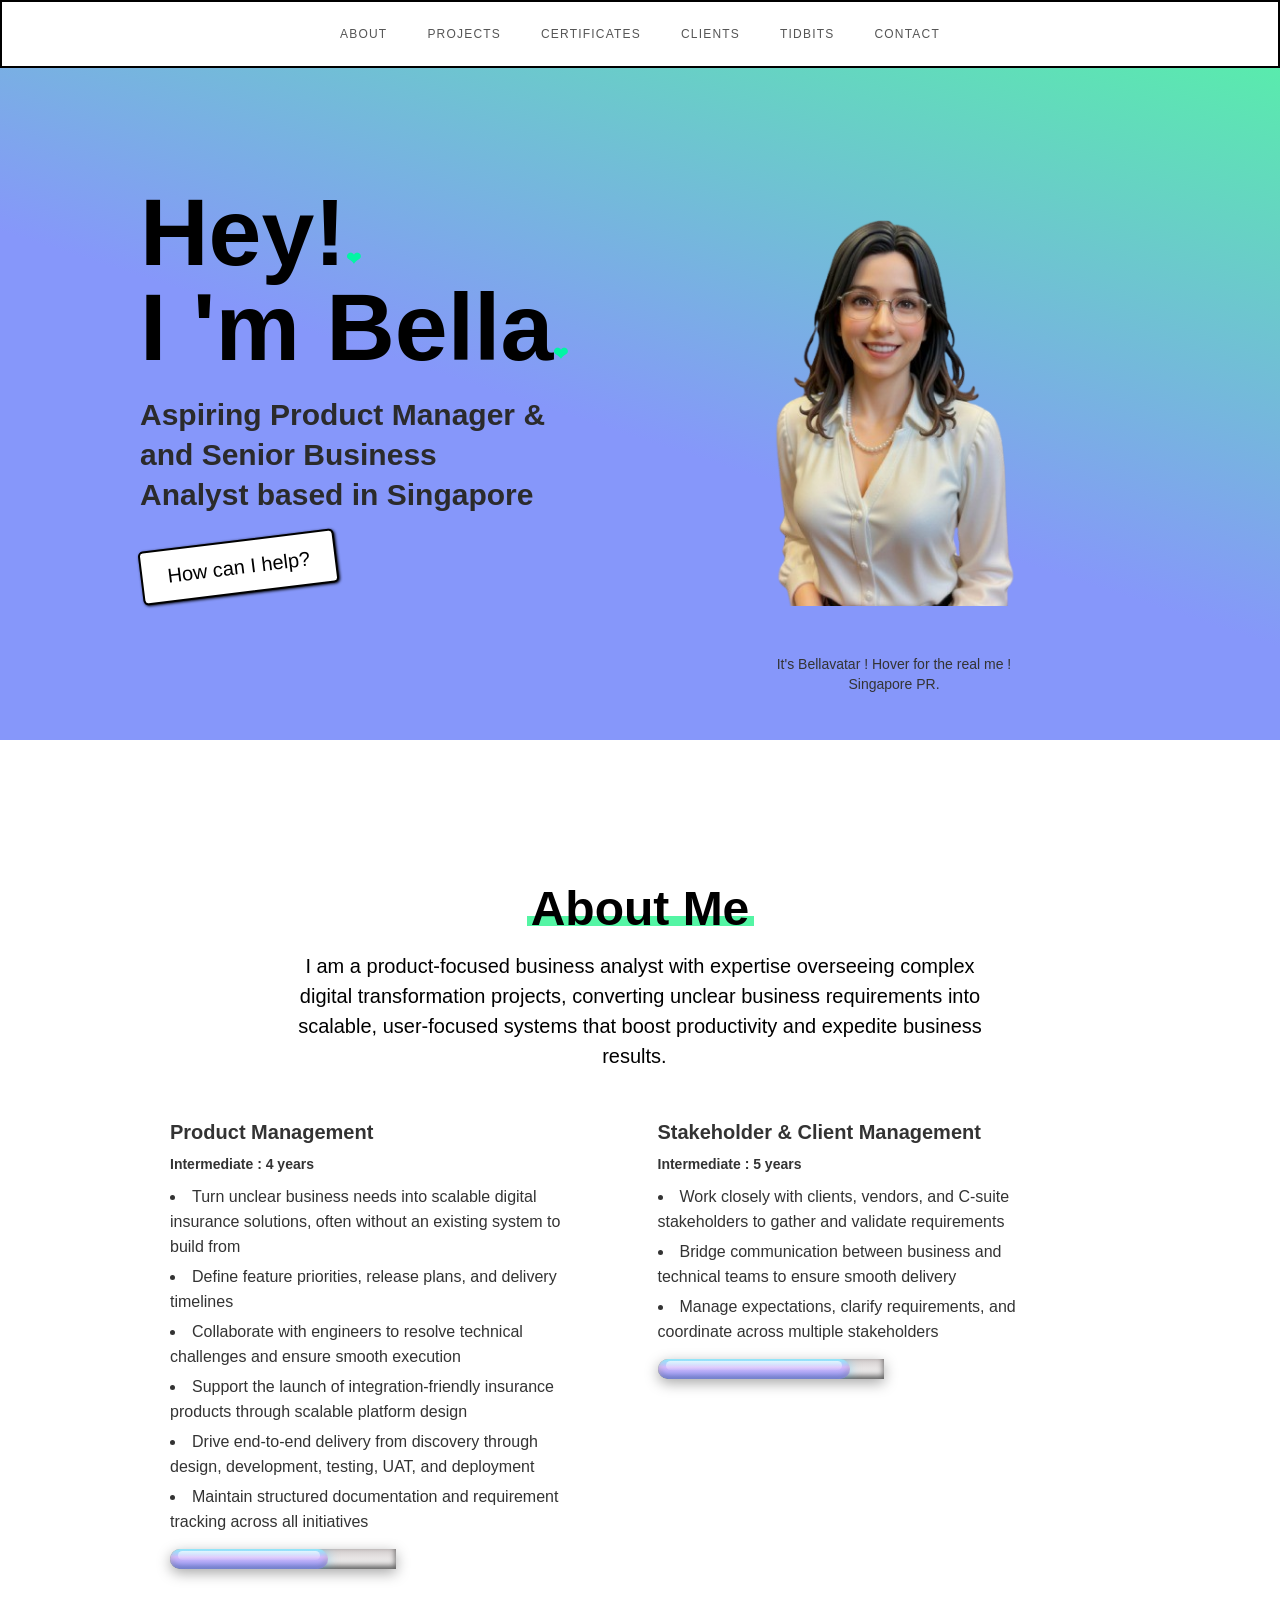
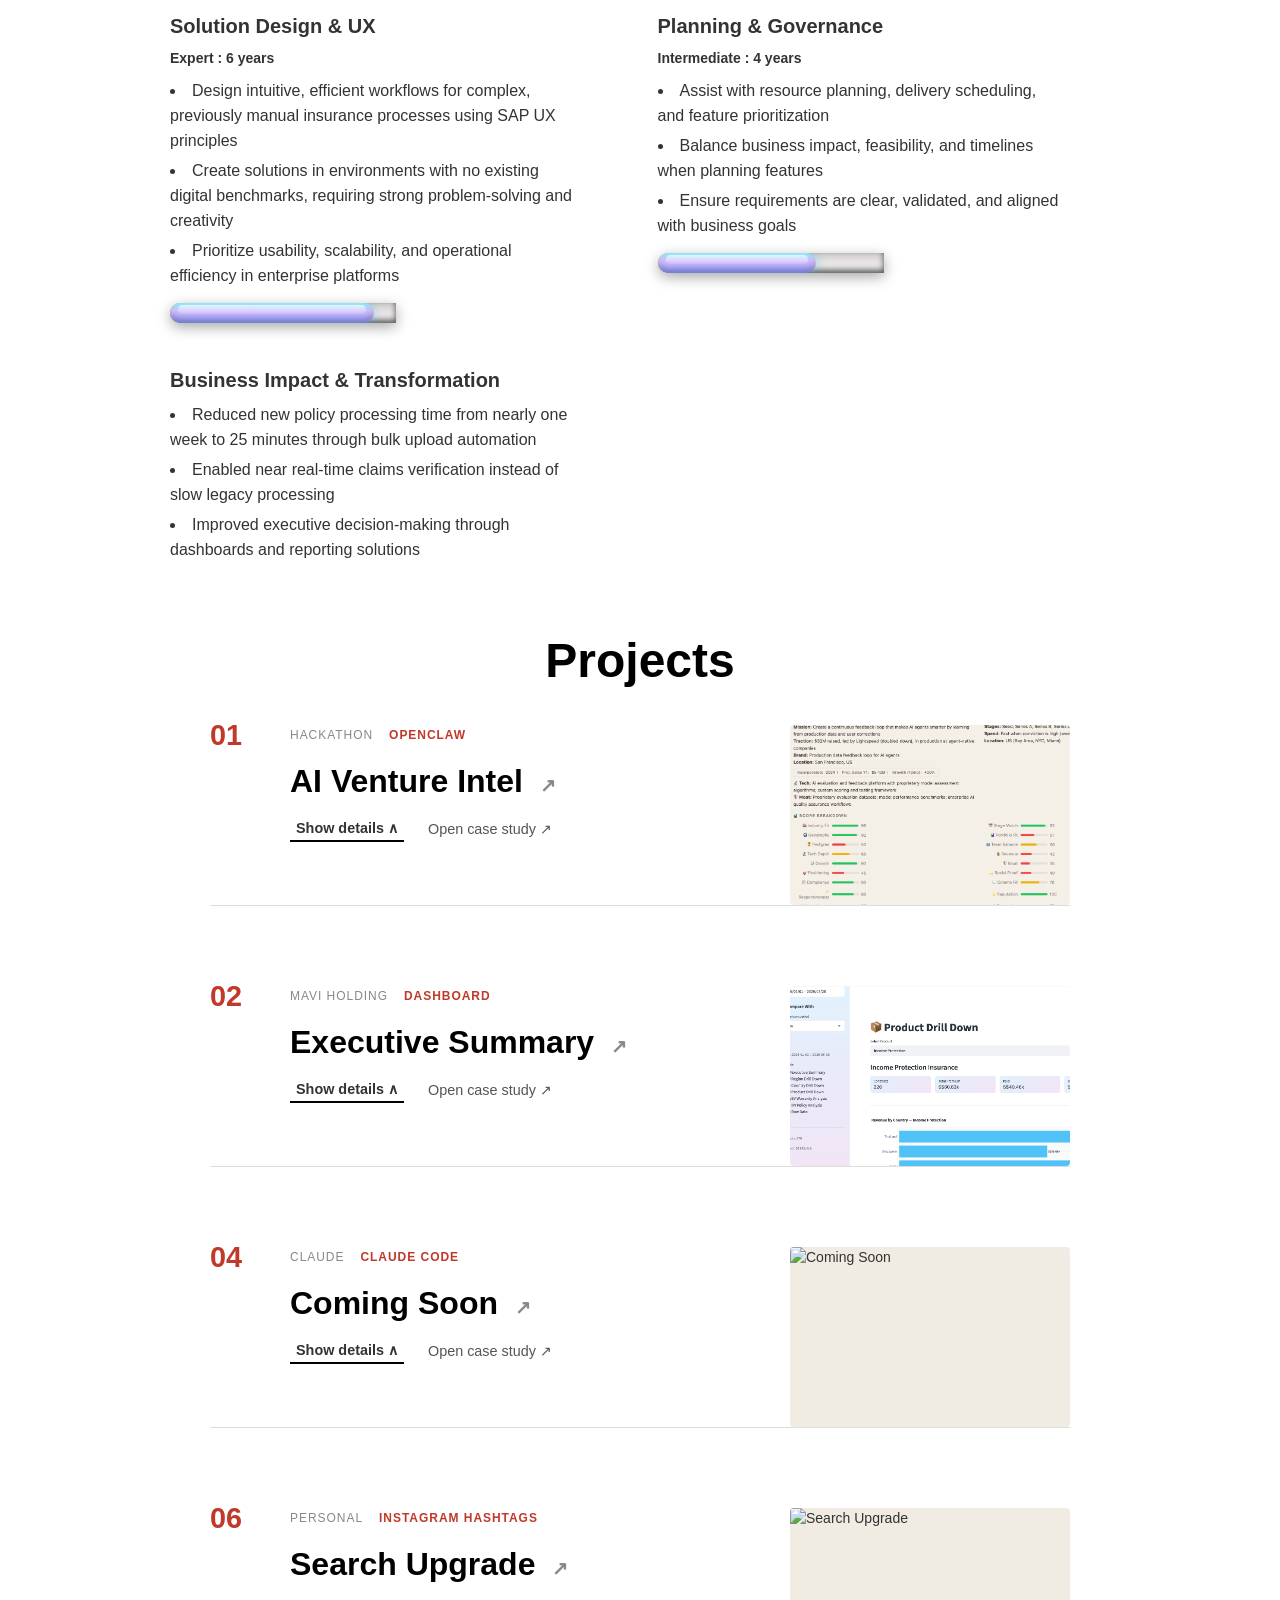
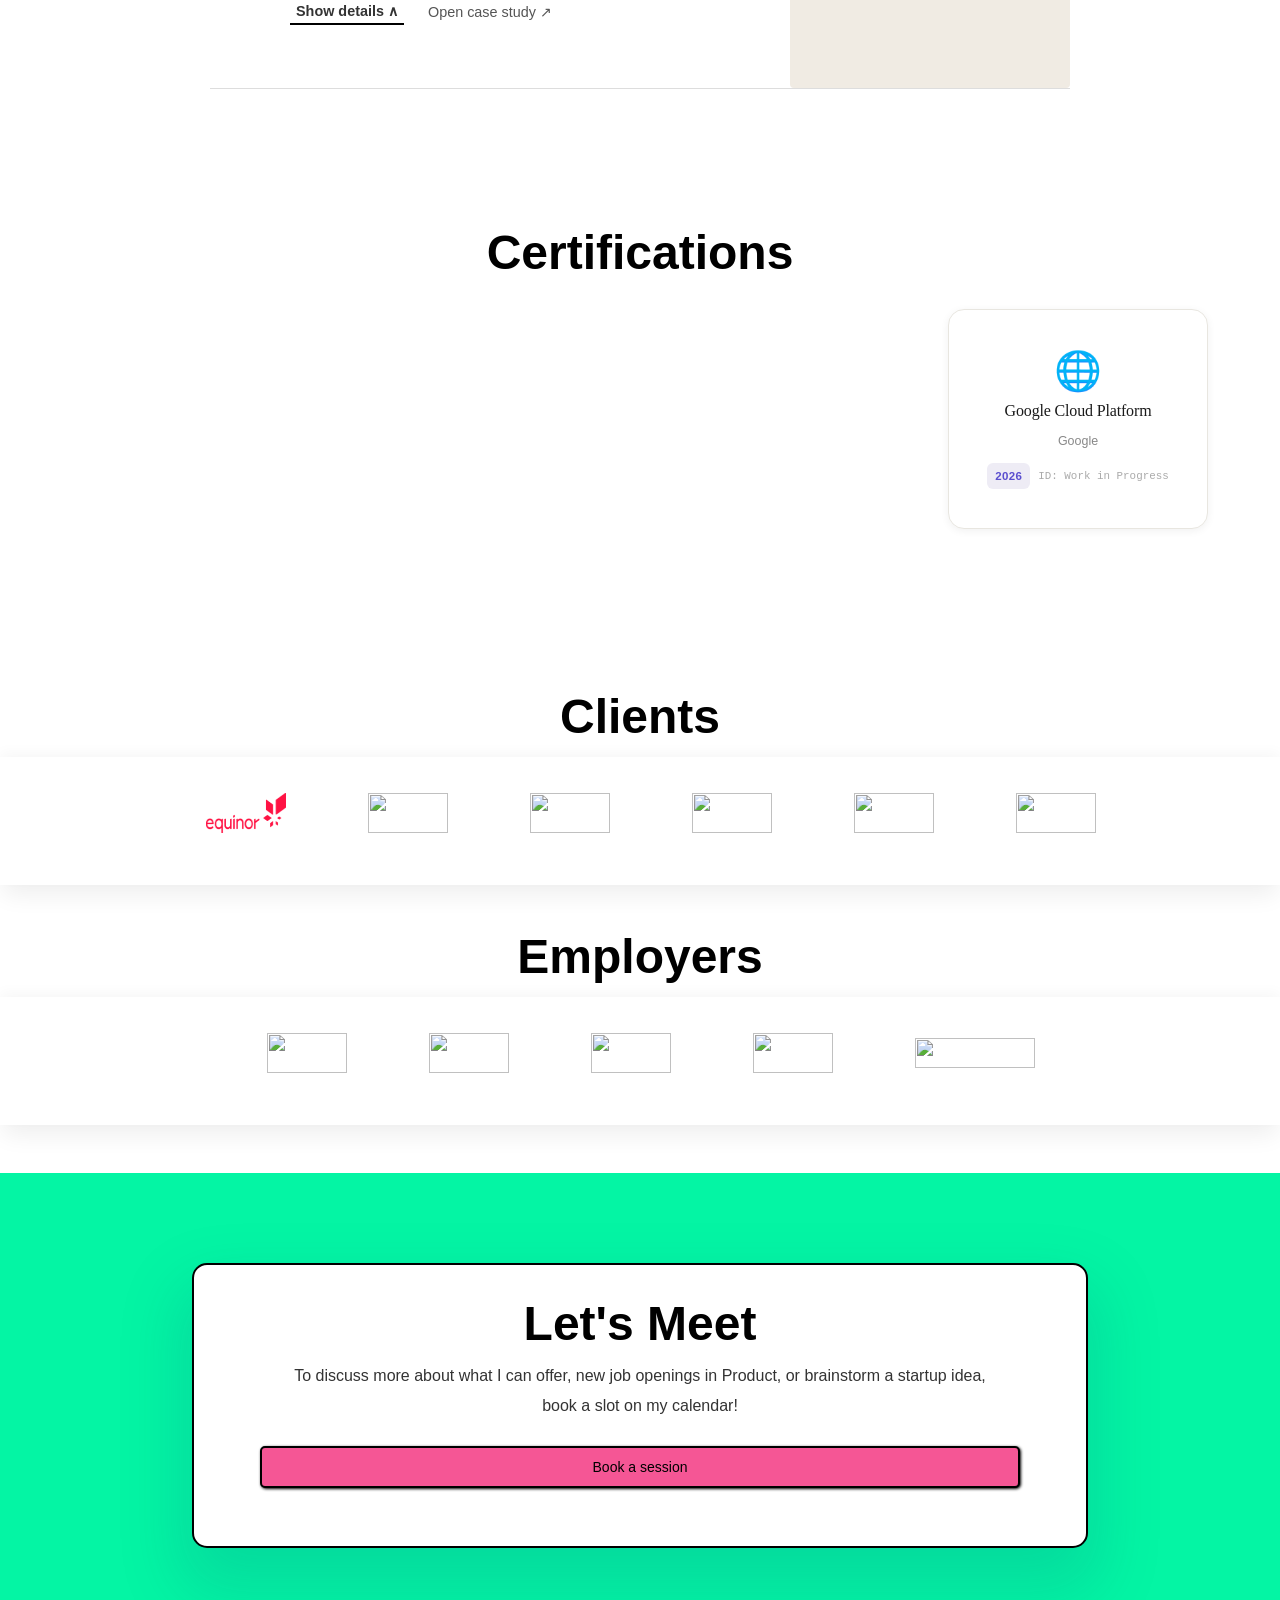
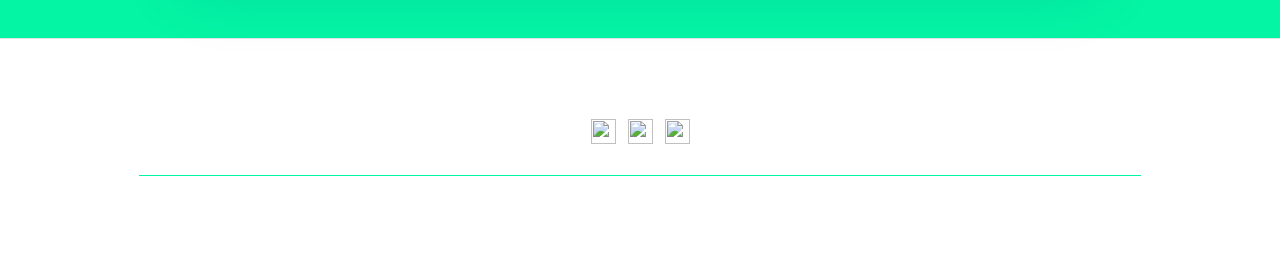
==== commit d6ab5117: "fixed all sections" ====
--- a/index.html
+++ b/index.html
@@ -6,7 +6,7 @@
         <link href="https://cdn.prod.website-files.com" rel="preconnect" crossorigin="anonymous"/>
         <title>Unnati Bellare | Senior BA &amp; based in Singapore</title>
         <meta content="Hello. I&#x27;m Bella. Aspiring Product Manager and Senior Business Analyst based in Singapore. Learn more about what I can do." name="description"/>
-        <meta content="Sam Dickie | Product Manager &amp; Maker based in Scotland" property="og:title"/>
+        <meta content="Unnati Bellare | Product Manager &amp; Maker based in Scotland" property="og:title"/>
         <meta content="Hello. I&#x27;m Sam Dickie. Lead Product Manager and Maker based in Scotland helping entrepreneurs bring their ideas to life. Learn more about what I can do." property="og:description"/>
         <meta content="https://cdn.prod.website-files.com/5e5fb69af39fe076e1ccecae/607318c7181b2469afd2233c_Screenshot%202021-04-11%20at%2016.41.48.png" property="og:image"/>
         <meta content="Bella | Product Manager &amp; based in Singapore" property="twitter:title"/>
@@ -21,6 +21,13 @@
         <link href="https://fonts.googleapis.com" rel="preconnect"/>
         <link href="https://fonts.gstatic.com" rel="preconnect" crossorigin="anonymous"/>
         <script src="assets/js/work.js"></script>
+        <script>
+        document.addEventListener('DOMContentLoaded', () => {
+          renderCertGrid();
+          renderProjectGrid();
+        });
+
+      </script>
         <script src="https://ajax.googleapis.com/ajax/libs/webfont/1.6.26/webfont.js" type="text/javascript"></script>
   <!--      <script defer src="https://cdn.jsdelivr.net/npm/iconify-icon@3.0.0/dist/iconify-icon.min.js"></script> -->
       <!--  <script src="https://code.iconify.design/1/1.0.7/iconify.min.js"></script> -->
@@ -80,9 +87,24 @@
         </script>
     </head>
     <body class="body-4">
+
+
         <div class="section-36">
+          <nav class="topnav">
+            <div class="topnav-inner">
+              <a href="#about">About</a>
+              <a href="#projects">Projects</a>
+              <a href="#certificates">Certificates</a>
+              <a href="#clients">Clients</a>
+              <a href="#tidbits">Tidbits</a>
+              <a href="#contact">Contact</a>
+            </div>
+          </nav>
+
             <div class="div-block-99">
+
                 <div class="div-block-100">
+
                     <div id="w-node-b20e317c-09f6-1c36-9064-b3dc51169211-3e4a858a" class="div-block-97">
                         <h1 data-w-id="b20e317c-09f6-1c36-9064-b3dc51169212" class="heading-57">
                             Hey!<span class="text-span-8 heart-size">❤︎</span>
@@ -110,56 +132,20 @@
 
                       <img src="assets/images/realmebella.png" class="hover-image"> -->
 
-                    <figcaption class="figcaption"> It's Bellavatar ! Hover for the real me !</figcaption> </figure> </div>
+                    <figcaption class="figcaption"> It's Bellavatar ! Hover for the real me !
+                      <br>Singapore PR.
+                    </figcaption> </figure> </div>
                 </div>
             </div>
         </div>
-        <div data-collapse="medium" data-animation="default" data-duration="400" data-doc-height="1" data-easing="ease" data-easing2="ease" role="banner" class="navbar-3 w-nav">
-            <div class="nav-container">
-                <div class="div-block-96">
-                    <a href="/" aria-current="page" class="brand-mobile w-nav-brand w--current">
-                        <img src="https://cdn.prod.website-files.com/5e5fb69af39fe076e1ccecae/5e902a7fbc1f12f7f27dd04d_Group%201.svg" loading="lazy" width="36" alt="Sam Dickie Logo link to home screen" class="image-41"/>
-                    </a>
-                </div>
-            <!--    <nav role="navigation" class="nav-menu-4 w-nav-menu">
-                    <div>
-                        <a href="/about" class="nav-label-link w-nav-link">About</a>
-                        <a href="/now" class="nav-label-link w-nav-link">Now</a>
-                        <a href="/writing" class="nav-label-link w-nav-link">Writing</a>
-                    </div>
-                    <a href="/" aria-current="page" class="brand w-nav-brand w--current">
-                        <img src="https://cdn.prod.website-files.com/5e5fb69af39fe076e1ccecae/5e902a7fbc1f12f7f27dd04d_Group%201.svg" loading="lazy" width="48" alt="Sam Dickie Logo link to home screen" class="image-41"/>
-                    </a>
-                    <div>
-                        <a href="/my-projects/projects" class="nav-label-link w-nav-link">Projects</a>
-                        <a href="/downloads" class="nav-label-link w-nav-link">Downloads</a>
-                        <a href="/newsletter" class="nav-label-link w-nav-link">Newsletter</a>
-                    </div>
-                </nav> -->
-                <nav role="navigation" class="nav-menu-4 w-nav-menu">
-                        <div>
-                          <a href="#about" class="nav-label-link w-nav-link">About</a>
-                          <a href="#skills" class="nav-label-link w-nav-link">Skills</a>
-                          <a href="#projects" class="nav-label-link w-nav-link">Projects</a>
-                          <a href="#education" class="nav-label-link w-nav-link">Education</a>
-                          <a href="#certs" class="nav-label-link w-nav-link">Certificates</a>
-                          <a href="#tidbits" class="nav-label-link w-nav-link">Tidbits</a>
-                          <a href="#contact" class="nav-label-link w-nav-link">Contact</a>
-                        </div>
-                    </nav>
-
-                <div class="menu-button-2 w-nav-button">
-                    <div class="icon w-icon-nav-menu"></div>
-                </div>
-            </div>
-        </div>
+
         <div id="What-i-do-section" class="what-i-do-section">
             <div class="container-5 w-container" id ="about">
                 <div class="div-block-8">
                     <div class="downloads-page-header">
                         <h2  class="notion-pack-header">About Me</h2>
                         <div class="notion-pack-underline mobile-underline"></div>
-                        <h3 class="h3-title-class"> I am a product-focused business analyst with expertise overseeing intricate digital transformation projects, converting unclear business requirements into scalable, user-focused insurance systems that boost productivity and expedite business results.   </h3>
+                        <h3 class="h3-title-class"> I am a product-focused business analyst with expertise overseeing complex digital transformation projects, converting unclear business requirements into scalable, user-focused systems that boost productivity and expedite business results.   </h3>
                     </div>
                 </div>
                 <div class="div-block-5" id="skills">
@@ -262,217 +248,33 @@
                             </div>
                   </div>
                     </div>
-                  <!--  <div class="div-block-4">
-                        <div class="div-block-6">
-                    <!--        <img src="https://cdn.prod.website-files.com/5e5fb69af39fe076e1ccecae/5fb546ab2ffe2741c228f8e3_layout.svg" width="100" alt="Web design service icon" class="what-i-do-image"/>
-                        </div>
-                        <div>
-                            <h4 class="heading-12">Website Design</h4> <h5> Intermediate : 4 years </h5>
-                            <div class="what-i-do-body">I create stunning websites using Webflow. Using my background in UX to create a user centric site that converts. </div>
-                              <progress class="text-span-9" id="skilllevel" value="100" max="100"> 70% </progress>
-                    </div>
-                    </div> -->
+
                 </div>
             </div>
         </div>
 
-        <div id="Latest-Content" class="latest-content">
-            <div data-w-id="2e20be0c-df13-322d-9b75-cd23ed0e865a" style="-webkit-transform:translate3d(0, 40px, 0) scale3d(1, 1, 1) rotateX(0) rotateY(0) rotateZ(0) skew(0, 0);-moz-transform:translate3d(0, 40px, 0) scale3d(1, 1, 1) rotateX(0) rotateY(0) rotateZ(0) skew(0, 0);-ms-transform:translate3d(0, 40px, 0) scale3d(1, 1, 1) rotateX(0) rotateY(0) rotateZ(0) skew(0, 0);transform:translate3d(0, 40px, 0) scale3d(1, 1, 1) rotateX(0) rotateY(0) rotateZ(0) skew(0, 0);opacity:0" class="container-8 w-container">
-                <div id="Latest-Content-Header" class="div-block-65">
-                    <h2 class="notion-pack-header">Projects</h2>
-                    <div class="latest-content-underline"></div>
-                </div>
-            </div>
-            <div data-w-id="2e20be0c-df13-322d-9b75-cd23ed0e865f" style="-webkit-transform:translate3d(0, 40px, 0) scale3d(1, 1, 1) rotateX(0) rotateY(0) rotateZ(0) skew(0, 0);-moz-transform:translate3d(0, 40px, 0) scale3d(1, 1, 1) rotateX(0) rotateY(0) rotateZ(0) skew(0, 0);-ms-transform:translate3d(0, 40px, 0) scale3d(1, 1, 1) rotateX(0) rotateY(0) rotateZ(0) skew(0, 0);transform:translate3d(0, 40px, 0) scale3d(1, 1, 1) rotateX(0) rotateY(0) rotateZ(0) skew(0, 0);opacity:0" class="container-7 w-container">
-                <div class="hover-content-2">
-                    <div class="background-circle-small"></div>
-                    <div class="background-circle orange">
-                        <div class="imoji-homepage">👀</div>
-                    </div>
-                    <div class="flex-content">
-                        <h4 class="h4">How to</h4>
-                        <div class="w-dyn-list">
-                            <div role="list" class="w-dyn-items">
-                                <div role="listitem" class="w-dyn-item">
-                                    <h3 class="paragraph-4">How the latest tech products do early access beta &#x27;s</h3>
-                                    <p class="content-text-body">I &#x27;ve searched high &amp;low for the hottest beta access invites in tech to show you the dos/don &#x27;ts with early access onboarding. Here &#x27;s what I found. </p>
-                                    <a href="/writing/how-the-latest-tech-products-do-early-access-betas" class="button-2 w-button">Learn More</a>
-                                </div>
-                            </div>
-                        </div>
-                    </div>
-                </div>
-                <div class="hover-content-2">
-                    <div class="flex-content">
-                        <h4 class="h4">How to</h4>
-                        <div class="w-dyn-list">
-                            <div role="list" class="w-dyn-items">
-                                <div role="listitem" class="w-dyn-item">
-                                    <p class="paragraph-4">Comprehensive list of &#x27;Smoke Test &#x27;techniques</p>
-                                    <div class="content-text-body">A definitive list of modern, alternative &#x27;Smoke Test &#x27;techniques to help test early signs of desirability with your target market. </div>
-                                    <a href="/writing/comprehensive-list-of-smoke-test-techniques-to-test-early-signs-of-desirability" class="button-2 w-button">Learn More</a>
-                                </div>
-                            </div>
-                        </div>
-                    </div>
-                    <div class="background-circle-small"></div>
-                    <div class="background-circle">
-                        <div class="imoji-homepage">🔥</div>
-                    </div>
-                </div>
-                <div class="hover-content-2 xlarge">
-                    <div class="flex-content">
-                        <h4 class="h4">Product</h4>
-                        <div class="w-dyn-list">
-                            <div role="list" class="w-dyn-items">
-                                <div role="listitem" class="w-dyn-item">
-                                    <p class="paragraph-4">Can I build an online shoe retailer with no shoes?</p>
-                                    <div class="content-text-body">Turns out you can - or &#x27;could &#x27;should I say. This is Part 1 in my series of concierge MVP examples from well known tech startups. </div>
-                                    <a href="/writing/can-i-build-an-online-shoe-retailer-with-no-shoes" class="button-2 w-button">Learn More</a>
-                                </div>
-                            </div>
-                        </div>
-                    </div>
-                    <div class="background-circle-small"></div>
-                    <div class="background-circle purple">
-                        <div class="imoji-homepage">👟</div>
-                    </div>
-                </div>
+          <div id="projects" class="div-block-65">
+              <h2  class="notion-pack-header ">Projects</h2>
+
+              <div  id="projectGrid">
+                <!-- Cards are injected by JS below -->
+              </div>
+            </div>
+
+ <!--data-w-id="2e20be0c-df13-322d-9b75-cd23ed0e865a" style="-webkit-transform:translate3d(0, 40px, 0) scale3d(1, 1, 1) rotateX(0) rotateY(0) rotateZ(0) skew(0, 0);-moz-transform:translate3d(0, 40px, 0) scale3d(1, 1, 1) rotateX(0) rotateY(0) rotateZ(0) skew(0, 0);-ms-transform:translate3d(0, 40px, 0) scale3d(1, 1, 1) rotateX(0) rotateY(0) rotateZ(0) skew(0, 0);transform:translate3d(0, 40px, 0) scale3d(1, 1, 1) rotateX(0) rotateY(0) rotateZ(0) skew(0, 0);opacity:1" -->
+        <div id="Latest-Content-Header" class="latest-content">
+          <!--  <div  class="container-8 w-container"> -->
+                <div id="certificates" class="div-block-65">
+                    <h2 class="notion-pack-header">Certifications</h2>
+                  <!--  <div class="latest-content-underline"></div> -->
+                    <div class="cert-grid " id="certGrid"> </div>
+              <!--  </div> -->
             </div>
         </div>
 
 
-      <!--  <div class="notion-kit-section-hp">
-            <div data-w-id="fca5aa24-f1a5-122b-3bec-e8d2b75e4d13" style="-webkit-transform:translate3d(0, 40px, 0) scale3d(1, 1, 1) rotateX(0) rotateY(0) rotateZ(0) skew(0, 0);-moz-transform:translate3d(0, 40px, 0) scale3d(1, 1, 1) rotateX(0) rotateY(0) rotateZ(0) skew(0, 0);-ms-transform:translate3d(0, 40px, 0) scale3d(1, 1, 1) rotateX(0) rotateY(0) rotateZ(0) skew(0, 0);transform:translate3d(0, 40px, 0) scale3d(1, 1, 1) rotateX(0) rotateY(0) rotateZ(0) skew(0, 0);opacity:0" class="w-container">
-                <div class="div-wrapper-notion-hp">
-                    <div class="w-layout-grid grid-19">
-                        <div id="w-node-fca5aa24-f1a5-122b-3bec-e8d2b75e4d16-3e4a858a" class="div-block-88">
-                            <img src="https://cdn.prod.website-files.com/5e5fb69af39fe076e1ccecae/5fb11e90c3163b972c713099_transparent.png" loading="lazy" alt="" width="426" class="image-38"/>
-                        </div>
-                        <div class="div-block-89">
-                            <h3 class="heading-50">Notion Component Kit &amp;Template Pack</h3>
-                            <div class="text-block-38">Built for the creative in mind. A fully customisable Notion Component Kit and Personal Website Template pack. Get a stunning website, landing page, personal portfolio or resume launched in minutes. </div>
-                            <a href="/downloads" class="notion-pack-cta w-button">View Notion Pack</a>
-                        </div>
-                    </div>
-                </div>
-            </div>
-        </div> -->
-      <!--  <section id="feature-section" class="office-hours-section">
-            <div data-w-id="1dd2fd18-1228-0138-5530-fca3f10be930" style="-webkit-transform:translate3d(0, 40px, 0) scale3d(1, 1, 1) rotateX(0) rotateY(0) rotateZ(0) skew(0, 0);-moz-transform:translate3d(0, 40px, 0) scale3d(1, 1, 1) rotateX(0) rotateY(0) rotateZ(0) skew(0, 0);-ms-transform:translate3d(0, 40px, 0) scale3d(1, 1, 1) rotateX(0) rotateY(0) rotateZ(0) skew(0, 0);transform:translate3d(0, 40px, 0) scale3d(1, 1, 1) rotateX(0) rotateY(0) rotateZ(0) skew(0, 0);opacity:0" class="flex-container-2 w-container">
-                <div class="feature-image-mask">
-                    <img src="https://cdn.prod.website-files.com/5e5fb69af39fe076e1ccecae/6072d26635292104004a28b6_Office_Hours.svg" alt="Sam Dickie Office Hours" class="feature-image"/>
-                </div>
-                <div class="div-block-9">
-                    <div class="div-block-10">
-                        <h2 class="heading-6">Office Hours</h2>
-                        <div class="office-hours-divider"></div>
-                    </div>
-                    <p class="paragraph-3">
-                        Looking for some product advice? Need help with validating an idea? ​Want to know how to create an MVP with no code?<br/>
-                        <br/>
-                        I &#x27;ve helped <strong class="bold-text-11">93</strong>
-                        people already. Drop me an email and how I can help you.
-                    </p>
-                    <div class="div-block-111">
-                        <a href="mailto:samdickie@gmail.com?subject=Consulting%20via%20samdickie.me" class="button-2 w-button">Book a session</a>
-                        <div class="div-block-112">
-                            <div style="display:block" class="flicker_led"></div>
-                            <div class="text-block-48">1 slot available for consulting</div>
-                        </div>
-                    </div>
-                </div>
-            </div>
-        </section>
-        <section id="feature-section" class="office-hours-section">
-            <div data-w-id="8571bee9-a82b-2249-7c08-a4e16e94f7e4" style="-webkit-transform:translate3d(0, 40px, 0) scale3d(1, 1, 1) rotateX(0) rotateY(0) rotateZ(0) skew(0, 0);-moz-transform:translate3d(0, 40px, 0) scale3d(1, 1, 1) rotateX(0) rotateY(0) rotateZ(0) skew(0, 0);-ms-transform:translate3d(0, 40px, 0) scale3d(1, 1, 1) rotateX(0) rotateY(0) rotateZ(0) skew(0, 0);transform:translate3d(0, 40px, 0) scale3d(1, 1, 1) rotateX(0) rotateY(0) rotateZ(0) skew(0, 0);opacity:0" class="flex-container-2 w-container">
-                <div class="feature-image-mask-vc">
-                    <img src="https://cdn.prod.website-files.com/5e5fb69af39fe076e1ccecae/653546e72cf7056045d85be2_Screenshot%202023-10-22%20at%2016.53.44.png" alt="Sam Dickie Office Hours" sizes="(max-width: 767px) 100vw, (max-width: 991px) 727.9921875px, 939.9921875px" srcset="https://cdn.prod.website-files.com/5e5fb69af39fe076e1ccecae/653546e72cf7056045d85be2_Screenshot%202023-10-22%20at%2016.53.44-p-500.png 500w, https://cdn.prod.website-files.com/5e5fb69af39fe076e1ccecae/653546e72cf7056045d85be2_Screenshot%202023-10-22%20at%2016.53.44-p-800.png 800w, https://cdn.prod.website-files.com/5e5fb69af39fe076e1ccecae/653546e72cf7056045d85be2_Screenshot%202023-10-22%20at%2016.53.44-p-1080.png 1080w, https://cdn.prod.website-files.com/5e5fb69af39fe076e1ccecae/653546e72cf7056045d85be2_Screenshot%202023-10-22%20at%2016.53.44-p-1600.png 1600w, https://cdn.prod.website-files.com/5e5fb69af39fe076e1ccecae/653546e72cf7056045d85be2_Screenshot%202023-10-22%20at%2016.53.44-p-2000.png 2000w, https://cdn.prod.website-files.com/5e5fb69af39fe076e1ccecae/653546e72cf7056045d85be2_Screenshot%202023-10-22%20at%2016.53.44.png 2300w" class="feature-image-vc"/>
-                </div>
-                <div class="div-block-9">
-                    <div class="div-block-10">
-                        <h2 class="heading-6">
-                            Validation <span class="text-span-22">Co</span>
-                        </h2>
-                    </div>
-                    <p class="validation-co-paragraph">The comprehensive product validation guide for non-technical founders and creators you can’t afford not to consume. </p>
-                    <div class="div-block-111">
-                        <a href="https://validation-co.webflow.io/" class="vco-cta w-button">Learn more</a>
-                    </div>
-                </div>
-            </div>
-        </section>
-        -->
-        <h1>Certifications</h1>
-
-        <div class="cert-grid" id="certGrid">
-          <!-- Cards are injected by JS below -->
-        </div>
-
-        <div class="creator-club-section-homepage">
-            <div data-w-id="e1c06058-35ad-d779-f1bf-ba69a7a19a4c" style="-webkit-transform:translate3d(0, 40px, 0) scale3d(1, 1, 1) rotateX(0) rotateY(0) rotateZ(0) skew(0, 0);-moz-transform:translate3d(0, 40px, 0) scale3d(1, 1, 1) rotateX(0) rotateY(0) rotateZ(0) skew(0, 0);-ms-transform:translate3d(0, 40px, 0) scale3d(1, 1, 1) rotateX(0) rotateY(0) rotateZ(0) skew(0, 0);transform:translate3d(0, 40px, 0) scale3d(1, 1, 1) rotateX(0) rotateY(0) rotateZ(0) skew(0, 0);opacity:1" class="container-37 w-container">
-               <div class="w-layout-grid grid-21">
-                    <div id="w-node-e1c06058-35ad-d779-f1bf-ba69a7a19a4e-3e4a858a" class="header-modal">
-                        <div class="header-modal-wrapper">
-                            <div class="button-circle green"></div>
-                            <div class="button-circle"></div>
-                        </div>
-                    </div>
-                    <div id="w-node-e1c06058-35ad-d779-f1bf-ba69a7a19a52-3e4a858a" class="left-text-flex-column">
-                        <div class="div-block-123">
-                            <div class="text-block-60">NEW</div>
-                        </div>
-                        <h2 class="heading-54">MY AI EXPERIMENT</h2>
-                        <p class="paragraph-24">
-                            As part of an ongoing experiment with AI tools this experiment explores the current and future possibilities of AI for UI design, copy writing, audio and video creation and website design in general. <br/>
-                            ‍<br/>
-                            As part of this experiment i created an entire website using a variety of AI tools, including all the copy, colour pallet, fonts, imagery, video and audio. <br/>
-                        </p>
-                        <a href="/vr" class="coming-soon-cta homepage w-button">
-                            <span>
-                                <strong>VIEW EXPERIMENT</strong>
-                            </span>
-                        </a>
-                    </div>
-                    <div id="w-node-e1c06058-35ad-d779-f1bf-ba69a7a19a60-3e4a858a" class="right-image-text-column">
-                        <div class="loader-wrapper is-first">
-                            <div data-w-id="bf4cf7bf-f6c3-dd36-7ba8-2526a083808e" style="-webkit-transform:translate3d(0, 0, 0) scale3d(1, 1, 1) rotateX(0) rotateY(0) rotateZ(0) skew(0, 0);-moz-transform:translate3d(0, 0, 0) scale3d(1, 1, 1) rotateX(0) rotateY(0) rotateZ(0) skew(0, 0);-ms-transform:translate3d(0, 0, 0) scale3d(1, 1, 1) rotateX(0) rotateY(0) rotateZ(0) skew(0, 0);transform:translate3d(0, 0, 0) scale3d(1, 1, 1) rotateX(0) rotateY(0) rotateZ(0) skew(0, 0)" class="button-l btn-tiny">
-                                <div class="icon-wrapper">
-                                    <div class="icon-sound-on w-embed">
-                                        <svg fill="none" xmlns="http://www.w3.org/2000/svg" width="24" height="24">
-                                            <path d="M11 5.625L6 9.625H2V15.625H6L11 19.625V5.625Z" stroke="currentcolor" stroke-width="1.5" stroke-linecap="round" stroke-linejoin="round"/>
-                                            <path d="M19.07 5.555C20.9447 7.43028 21.9979 9.97336 21.9979 12.625C21.9979 15.2766 20.9447 17.8197 19.07 19.695M15.54 9.085C16.4774 10.0226 17.0039 11.2942 17.0039 12.62C17.0039 13.9458 16.4774 15.2174 15.54 16.155" stroke="currentcolor" stroke-width="1.5" stroke-linecap="round" stroke-linejoin="round"/>
-                                        </svg>
-                                    </div>
-                                </div>
-                            </div>
-                            <div class="sound hide w-embed w-script">
-                                <script>
-
-                                    const btn1 = document.querySelectorAll(".btn-tiny");
-                                    let audio1 = new Audio('https://www.dropbox.com/s/qlgb8dgutmk5vgr/synthesized_audio (1).mp3?raw=1');
-
-                                    btn1.forEach(btn => {
-                                        btn.addEventListener("click", () => {
-                                            btn.classList.toggle("active");
-                                            audio1.play();
-                                        }
-                                        );
-                                    }
-                                    );
-
-                                    /*Sound by https://soundbible.com/419-Tiny-Button-Push.html*/
-                                </script>
-                            </div>
-                        </div>
-                    </div>
-                </div>
-            </div>
-        </div>
-
-
         <section>
-        <h2 class="notion-pack-header h2">Clients</h2>
+        <h2 id="clients" class="notion-pack-header h2 extra-margintop">Clients</h2>
         <div class="slider">
           <ul class="brands">
         <!--    <li class="companies-logo"><img src="assets/images/Equinor-Logo.wine.png" style="width:54px; height:54px;"/></li> -->
@@ -490,7 +292,7 @@
         </div>
       </section>
       <section>
-      <h2 class="notion-pack-header h2" > Employers</h2>
+      <h2 id="employers"  class="notion-pack-header h2" > Employers</h2>
       <div class="slider">
         <ul class="brands">
       <!--    <li class="companies-logo"><img src="assets/images/Equinor-Logo.wine.png" style="width:54px; height:54px;"/></li> -->
@@ -520,23 +322,10 @@
                     </p>
                     <div class="form-block w-form">
                         <form id="wf-form-Email-Newsletter-Form" name="wf-form-Email-Newsletter-Form" data-name="Email Newsletter Form" method="get" class="form" data-wf-page-id="61ffc7b7f621b7593e4a858a" data-wf-element-id="10b15c4e-b704-7dd8-fc34-67643b7e73c7" data-turnstile-sitekey="0x4AAAAAAAQTptj2So4dx43e">
-                        <!--    <div class="w-row">
-                                <div class="field w-col w-col-6">
-                                    <input class="text-field w-input" maxlength="256" name="Name" data-name="Name" placeholder="Name " type="text" id="Name-5" required=""/>
-                                </div>
-                                <div class="field w-col w-col-6">
-                                    <input class="text-field-2 w-input" maxlength="256" name="Email" data-name="Email" placeholder="Your best email..." type="email" id="Email-3" required=""/>
-                                </div>
-                            </div>
-                            -->
+
                             <input type="submit" data-wait="Please wait..." data-event-label="Newsletter Subscription" data-event-category="Website Visitors" class="newsletter-cta-animation ga-event w-button" value="Book a session" onclick="window.open('https://calendly.com/unnatibellare/30min', '_blank')"/>
                         </form>
-                      <!--  <div class="success-message-2 w-form-done">
-                            <div class="text-block-8">Thanks for signing up! Keep an eye out for my first email. </div>
-                        </div>
-                        <div class="w-form-fail">
-                            <div>Oops! Something went wrong while submitting the form.</div>
-                        </div>-->
+
                     </div>
                   <!--  <a href="/newsletter" class="link-16">Not convinced yet? Learn more.</a>-->
                 </div>
@@ -549,34 +338,7 @@
         <footer class="footer-2">
             <div class="container">
                 <div class="footer-top-2">
-                <!--     <div class="footer-menu-wrapper">
-                       <a href="/" aria-current="page" class="footer-logo-2 s-m-r-24 sh-m-0 w-nav-brand w--current">
-                            <img src="https://cdn.prod.website-files.com/5e5fb69af39fe076e1ccecae/5e902a7fbc1f12f7f27dd04d_Group%201.svg" height="" alt="Sam Dickie Logo link to home screen" class="brand-logo-image"/>
-                        </a>
-                        <div class="div-block-92">
-                            <a href="/about" class="nav-link w-inline-block">
-                                <div class="footer-links">About</div>
-                            </a>
-                            <a href="/now" class="nav-link w-inline-block">
-                                <div class="footer-links">Now</div>
-                            </a>
-                            <a href="/writing" class="nav-link w-inline-block">
-                                <div class="footer-links">Writing</div>
-                            </a>
-                            <a href="/my-projects/projects" class="nav-link w-inline-block">
-                                <div class="footer-links">Projects</div>
-                            </a>
-                            <a href="/downloads" class="nav-link w-inline-block">
-                                <div class="footer-links">Downloads</div>
-                            </a>
-                            <a href="/playlists" class="nav-link w-inline-block">
-                                <div class="footer-links">Playlists</div>
-                            </a>
-                            <a href="/newsletter" class="nav-link w-inline-block">
-                                <div class="footer-links">Newsletter</div>
-                            </a>
-                        </div>
-                    </div> -->
+
                     <div class="sm-icons-wrapper">
                         <a href="https://www.linkedin.com/in/ubellare/" class="sm-icon-link w-inline-block">
                             <img src="https://cdn.prod.website-files.com/5e5fb69af39fe076e1ccecae/5eb5c2f917e59a4cf3c4ef37_linkedin.svg" loading="lazy" alt="" class="social-footer-link"/>
@@ -584,7 +346,7 @@
                     <!--    <a href="https://twitter.com/thisdickie" class="sm-icon-link w-inline-block">
                             <img src="https://cdn.prod.website-files.com/5e5fb69af39fe076e1ccecae/5eb5c2f9ddf6ad28af3d9cf7_logo.svg" loading="lazy" alt="" class="social-footer-link"/>
                         </a> -->
-                        <a href="https://medium.com/@samdickie" class="sm-icon-link w-inline-block">
+                        <a href="https://medium.com/@unnatibellare" class="sm-icon-link w-inline-block">
                             <img src="https://cdn.prod.website-files.com/5e5fb69af39fe076e1ccecae/5eb5c2f967097994d4b72fd9_medium.svg" loading="lazy" alt="" class="social-footer-link"/>
                         </a>
                     <!--    <a href="https://www.producthunt.com/@thisdickie" class="sm-icon-link w-inline-block">
@@ -601,19 +363,11 @@
                 </div>
             </div>
         </footer>
-      <!--     <script src="https://d3e54v103j8qbb.cloudfront.net/js/jquery-3.5.1.min.dc5e7f18c8.js?site=5e5fb69af39fe076e1ccecae" type="text/javascript" integrity="sha256-9/aliU8dGd2tb6OSsuzixeV4y/faTqgFtohetphbbj0=" crossorigin="anonymous"></script>
-     <script src="https://cdn.prod.website-files.com/5e5fb69af39fe076e1ccecae/js/webflow.schunk.edd8cd34905551de.js" type="text/javascript"></script>
-       <script src="https://cdn.prod.website-files.com/5e5fb69af39fe076e1ccecae/js/webflow.schunk.87dc649c50665660.js" type="text/javascript"></script>
-        <script src="https://cdn.prod.website-files.com/5e5fb69af39fe076e1ccecae/js/webflow.schunk.6c69e66e818a75c8.js" type="text/javascript"></script>
-        <script src="https://cdn.prod.website-files.com/5e5fb69af39fe076e1ccecae/js/webflow.schunk.bc3b80a8d5a463dc.js" type="text/javascript"></script>
-        <script src="https://cdn.prod.website-files.com/5e5fb69af39fe076e1ccecae/js/webflow.819c0176.44b63bb9275316e9.js" type="text/javascript"></script> -->
-      <!-- Title focus START -->
+
         <script>
 
-          document.addEventListener('DOMContentLoaded', () => {
-            renderCertGrid(certifications);
-          });
-          
+
+
             var title = document.title;
             var blurMessage = "Hey, drop me a message!";
 
--- a/assets/css/main.css
+++ b/assets/css/main.css
@@ -183,9 +183,9 @@
   display: none;
 }
 
-[hidden], template {
+/*[hidden], template {
   display: none;
-}
+}*/
 
 a {
   background-color: #0000;
@@ -1998,7 +1998,7 @@
 }
 
 .w-nav-menu {
-  float: right;
+  float: none;
   position: relative;
 }
 
@@ -4545,6 +4545,8 @@
   grid-column-gap: 24px;
   grid-row-gap: 48px;
   grid-template-rows: auto auto auto;
+  width: 100%;
+  align-self: flex-start;
 }
 
 .link-11, .link-12 {
@@ -6266,7 +6268,7 @@
 }
 
 .footer-top-2 {
-  justify-content: space-between;
+  justify-content: space-around;
   align-items: center;
   display: flex;
 }
@@ -6556,6 +6558,12 @@
   float: none;
   justify-content: space-between !important;
   display: flex;
+  position: fixed;
+
+  top: 16px;
+  left: 50%;
+  transform: translateX(-50%);
+
 }
 
 .brand {
@@ -6573,13 +6581,53 @@
   border: 1px solid #000;
   border-radius: 15px;
   width: 1000px;
-  margin-top: 20px;
+/*  margin-top: 20px;*/
+  margin-top: 0 !important;
+
   margin-left: auto;
   margin-right: auto;
   padding: 5px 42px;
-  position: fixed;
-  inset: 0% 0% auto;
+  position: fixed !important;
+  inset: unset !important;
+
+/*  inset: 0% 0% auto;*/
   box-shadow: 3px 3px 16px 1px #b4b4b4;
+}
+.navbar-3 {
+  border: 1px solid #000;
+  width: 600px;
+  margin-left: auto;
+  margin-right: auto;
+  display: inline;
+  left: 5%;
+  right: 5%;
+}
+
+.navbar-3 {
+  width: 440px;
+  padding-left: 20px;
+  padding-right: 20px;
+}
+
+.navbar-3 {
+  border: 1px solid #000;
+  width: auto;
+  margin-left: 11px;
+  margin-right: 11px;
+  padding-left: 15px;
+  padding-right: 15px;
+}
+/*added by claude*/
+
+.navbar-3.w-nav {
+  position: fixed !important;
+  top: 16px;
+  left: 50%;
+  transform: translateX(-50%);
+  z-index: 5000;
+  background: transparent;
+  width: 1000px;
+  max-width: calc(100% - 32px);
 }
 
 .navbar-3.nav-colour {
@@ -13600,15 +13648,6 @@
     background-color: var(--vl);
   }
 
-  .navbar-3 {
-    border: 1px solid #000;
-    width: 600px;
-    margin-left: auto;
-    margin-right: auto;
-    display: inline;
-    left: 5%;
-    right: 5%;
-  }
 
   .image-41 {
     margin-top: 2px;
@@ -15308,11 +15347,6 @@
     max-width: none;
   }
 
-  .navbar-3 {
-    width: 440px;
-    padding-left: 20px;
-    padding-right: 20px;
-  }
 
   .grid-21 {
     grid-template-rows: auto auto auto;
@@ -17809,7 +17843,7 @@
     flex-flow: column;
     flex: 0 auto;
     place-content: center;
-    align-items: center;
+    align-items: flex-start  ;
     margin-top: 0;
     display: flex;
     position: relative;
@@ -18159,9 +18193,7 @@
     padding-bottom: 0;
   }
 
-  .footer-top-2 {
-    justify-content: center;
-  }
+ 
 
   .footer-menu-wrapper {
     align-self: center;
@@ -18311,14 +18343,7 @@
     box-shadow: 0 4px 16px 1px #b4b4b4;
   }
 
-  .navbar-3 {
-    border: 1px solid #000;
-    width: auto;
-    margin-left: 11px;
-    margin-right: 11px;
-    padding-left: 15px;
-    padding-right: 15px;
-  }
+
 
   .text-block-38 {
     color: var(--black);
--- a/assets/css/other.css
+++ b/assets/css/other.css
@@ -156,8 +156,10 @@
 .cert-grid {
   display: grid;
   grid-template-columns: repeat(4, 260px);
-  gap: 20px;
-  justify-content: start; /* all rows start from same left position */
+  gap: 2rem;
+/*  justify-content: space-between;;  all rows start from same left position */
+  margin: 2rem;
+  align-items: center;
 }
 
 /* Perspective wrapper — needed for 3-D turnstile */
@@ -173,9 +175,11 @@
   position: relative;
   width: 100%;
   height: 100%;
-  transform-style: preserve-3d;
+ transform-style: preserve-3d;
   transition: transform 0.65s cubic-bezier(0.45, 0.05, 0.55, 0.95);
   border-radius: 16px;
+
+
 }
 
 .cert-item.flipped .cert-card {
@@ -317,3 +321,123 @@
 @media (max-width: 560px) {
   .cert-grid { grid-template-columns: 260px; }
 }
+
+
+.extra-margintop{
+  margin-top: 2rem;
+}
+
+#projectGrid {
+  display: block;
+  width: 860px;
+  max-width: 100%;
+}
+
+.project-entry {
+  display: block;
+  width: 100%;
+  padding: 40px 0;
+  box-sizing: border-box;
+}
+
+.project-header {
+  display: grid;
+  grid-template-columns: 48px 1fr 280px;
+  gap: 32px;
+  align-items: flex-start;
+  width: 100%;
+  box-sizing: border-box;
+}
+
+.project-number { font-size: 1.8rem; font-weight: 700; color: #c0392b; }
+.project-meta { min-width: 0; }
+.project-top-line { display: flex; gap: 16px; font-size: 0.75rem; text-transform: uppercase; letter-spacing: 0.08em; color: #888; margin-bottom: 6px; }
+.project-role { color: #c0392b; font-weight: 600; }
+.project-title { font-size: 2rem; font-weight: 700; margin-bottom: 12px; }
+.project-link-icon { font-size: 1.2rem; color: #888; text-decoration: none; margin-left: 8px; }
+.project-summary { color: #555; line-height: 1.6; margin-bottom: 20px; }
+.project-actions { display: flex; gap: 24px; align-items: center; }
+.toggle-btn { background: none; border: none; cursor: pointer; font-size: 0.9rem; font-weight: 600; border-bottom: 2px solid #000; padding-bottom: 2px; }
+.case-study-btn { font-size: 0.9rem; color: #555; text-decoration: none; }
+.case-study-btn:hover { color: #000; }
+
+.project-thumb {
+  width: 280px;
+  height: 180px;
+  background: #f0ebe3;
+  border-radius: 4px;
+  overflow: hidden;
+  flex-shrink: 0;
+}
+[hidden] { display: none !important; }
+
+.project-thumb img { width: 100%; height: 100%; object-fit: cover; display: block; }
+
+.project-details {
+  display: block;
+  width: 100%;
+  box-sizing: border-box;
+  padding: 32px 0;
+  margin-left: calc(48px + 32px); /* number col + gap */
+  width: calc(100% - 48px - 32px);
+}
+
+.project-tags { display: flex; flex-wrap: wrap; gap: 10px; margin-bottom: 28px; }
+.tag { border: 1px solid #ccc; padding: 6px 14px; font-size: 0.7rem; letter-spacing: 0.1em; text-transform: uppercase; }
+.project-body { display: grid; grid-template-columns: 1fr 1fr; gap: 48px; }
+.project-body h4 { font-size: 0.7rem; letter-spacing: 0.1em; text-transform: uppercase; color: #888; margin-bottom: 12px; }
+.project-challenge p { line-height: 1.7; color: #444; }
+.project-results ul { list-style: none; padding: 0; display: flex; flex-direction: column; gap: 14px; }
+.project-results li { line-height: 1.5; color: #444; }
+.project-divider { border: none; border-top: 1px solid #ddd; margin: 0; }
+
+
+
+[id] {
+  scroll-margin-top: 6rem;
+}
+
+.topnav {
+  position: fixed;
+  top: 0;
+  left: 0;
+  right: 0;
+  z-index: 9999;
+  display: flex;
+  justify-content: center;
+  padding: 16px 0;
+  background-color: var(--vl);
+  border: 2px solid #000;
+}
+
+
+.topnav-inner {
+  display: flex;
+  gap: 0;
+  align-items: center;
+  background: transparent;
+  border: none;
+  box-shadow: none;
+  border-radius: 0;
+  padding: 0;
+}
+
+.topnav-inner a {
+  text-decoration: none;
+  color: #555;
+  font-size: 0.75rem;
+  font-weight: 400;
+  letter-spacing: 0.1em;
+  text-transform: uppercase;
+  padding: 6px 20px;
+  white-space: nowrap;
+}
+
+.topnav-inner a:hover {
+  color: #111;
+}
+
+/* push page content down so it doesn't hide under the nav
+body {
+  padding-top: 20px;
+}*/
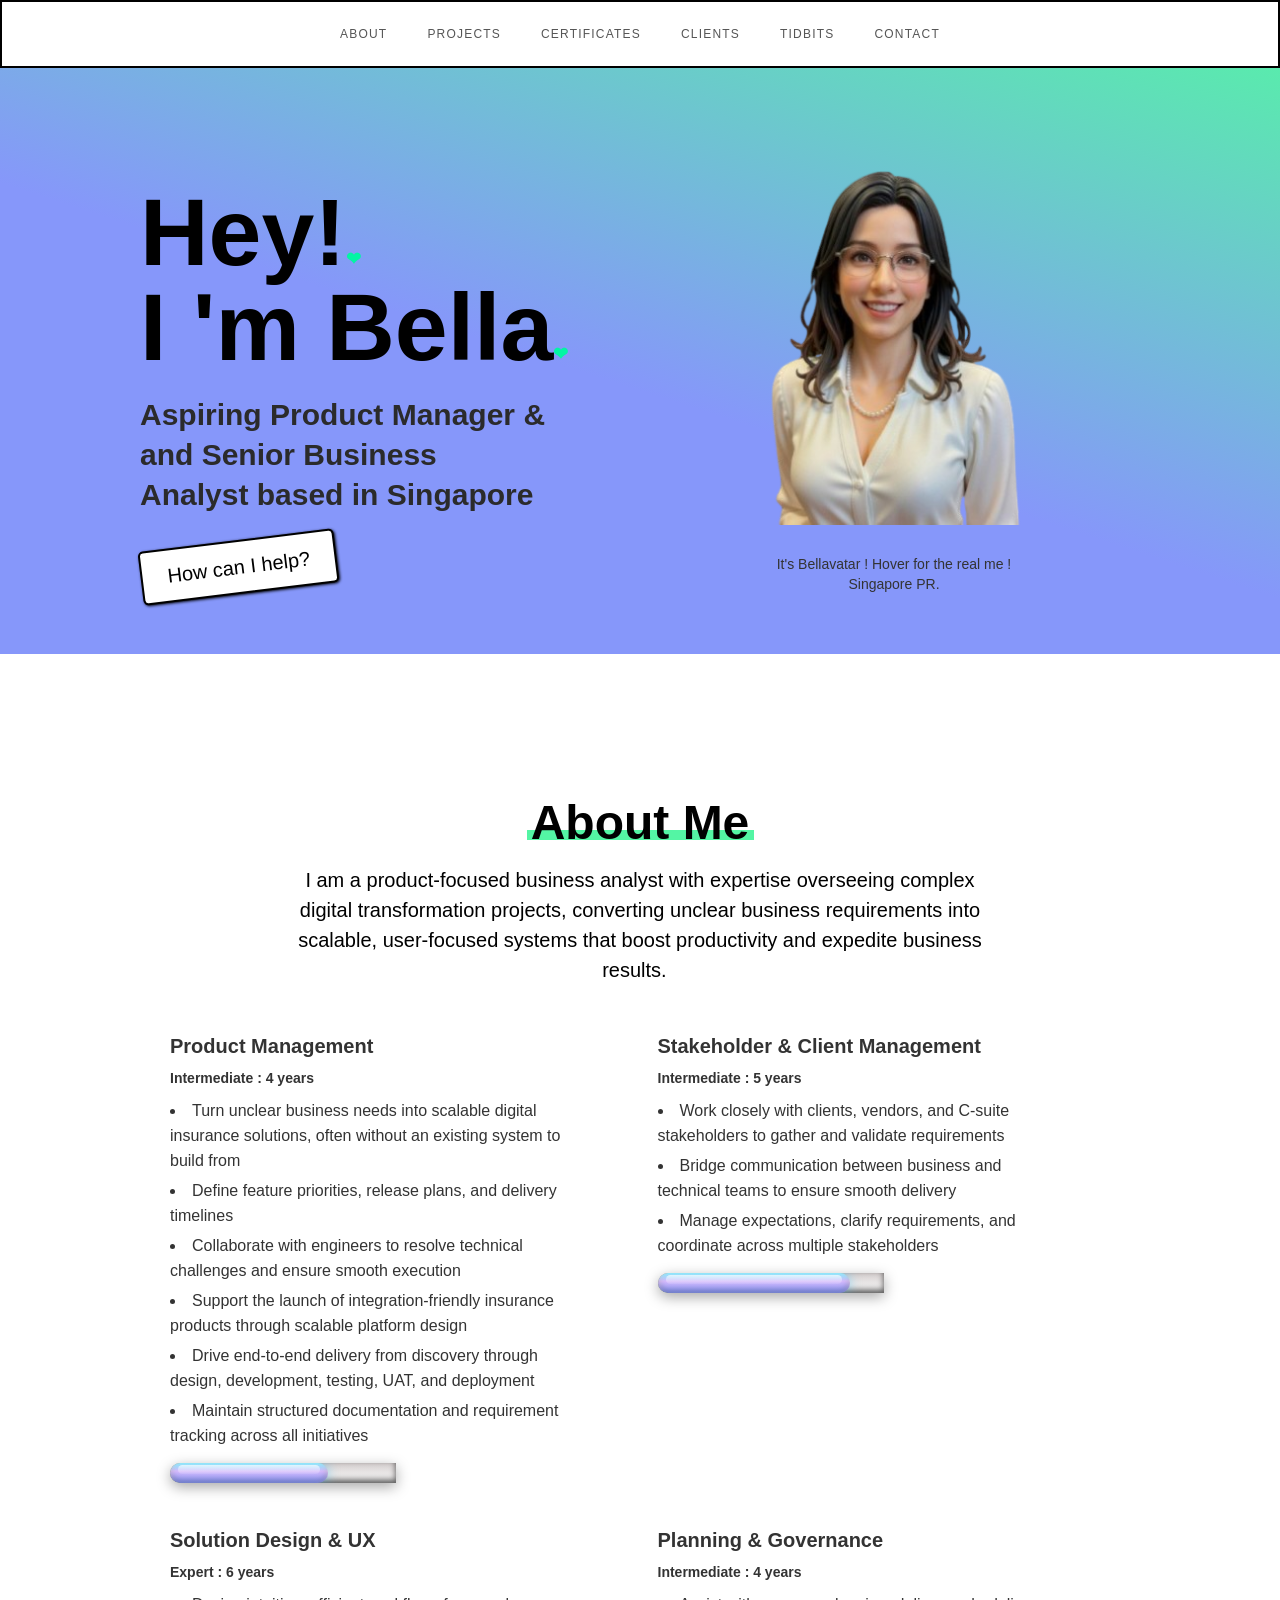
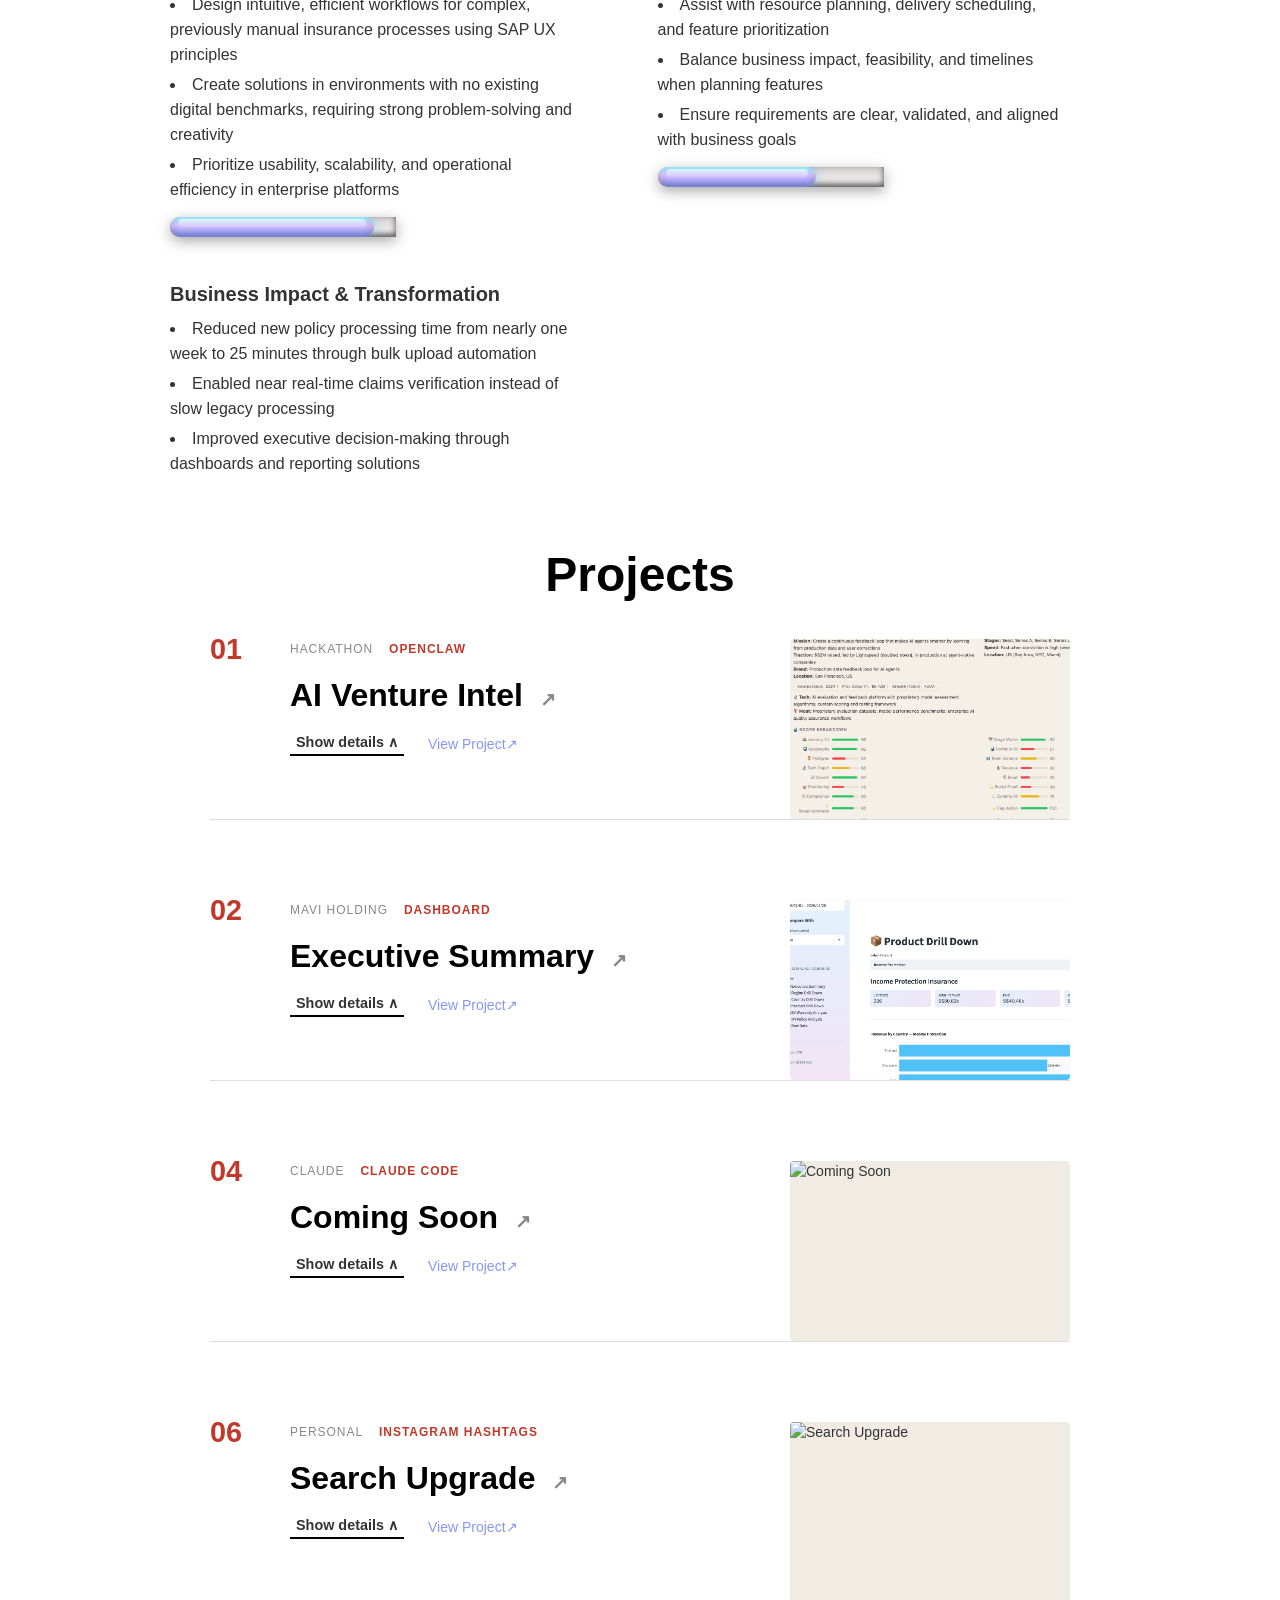
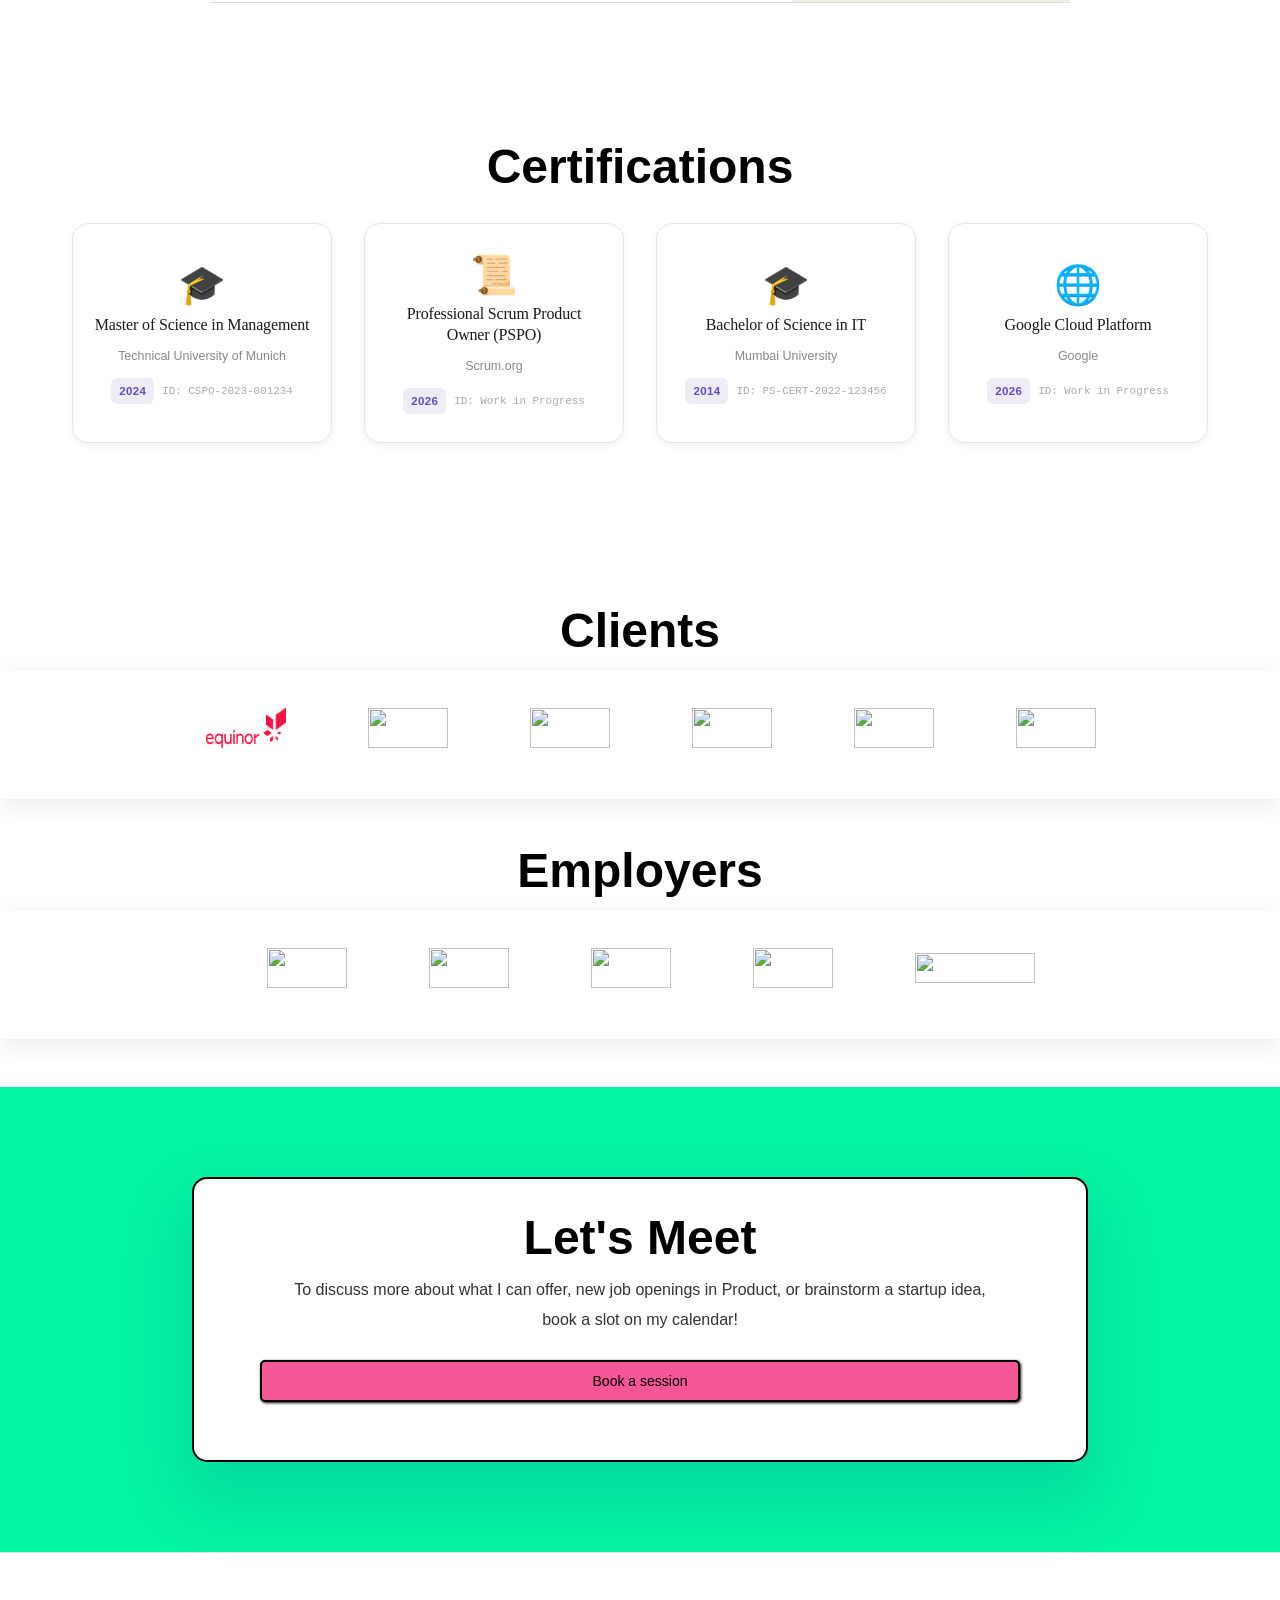
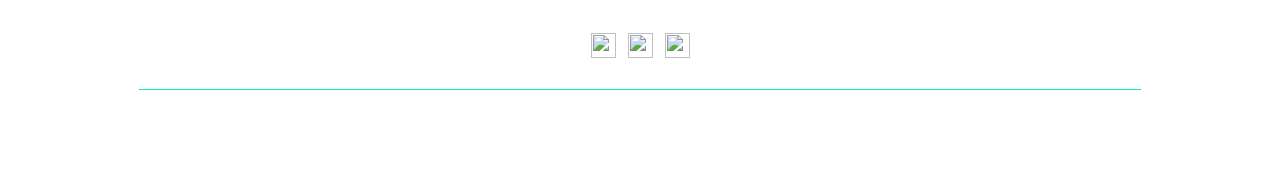
==== commit 85a02766: "fixed hover image issues" ====
--- a/index.html
+++ b/index.html
@@ -116,17 +116,22 @@
                         </h2>
                         <a href="#What-i-do-section" class="hero-section-cta-3 w-button">How can I help?</a>
                     </div>
-                      <div class="hover-container">
-                    <figure>
-
-
-
-                      <img style="transition: opacity 0.3s ease-in-out;"
-                           src="assets/images/makephoto-1778093170416-removebg-preview-removebg-preview.png"
-                          onmouseover =  "this.style.opacity=0; setTimeout(() => { this.src='assets/images/realmebella.png'; this.style.opacity=1; }, 300);"
-
-
-                           onmouseout="this.style.opacity=0; setTimeout(() => { this.src='assets/images/makephoto-1778093170416-removebg-preview-removebg-preview.png';this.style.opacity=1;  }, 300);">
+
+
+
+
+                  <!--    <img style="transition: opacity 0.3s ease-in-out;"
+                                             src="assets/images/myavatar.png"
+                                            onmouseover =  "this.style.opacity=0; setTimeout(() => { this.src='assets/images/Profile_imageUnnati1.png'; this.style.opacity=1; }, 300);"
+
+
+                                             onmouseout="this.style.opacity=0; setTimeout(() => { this.src='assets/images/my_avatar2.jpeg';this.style.opacity=1;  }, 300);">
+-->
+<div class="hover-container">
+<img class="img-base" src="assets/images/myavatar-removebg.png" alt="Bellavatar">
+<img class="img-hover" src="assets/images/profile_pic_menobg.png" alt="Bella">
+
+</div>
 
                 <!--    <img src="assets/images/makephoto-1778093170416-removebg-preview-removebg-preview.png" loading="lazy" width="459"  alt="Bella AI Avatar" class="hero_image hero_image_tablet base-image"  onhover="swap()">  </img>
 
@@ -134,10 +139,10 @@
 
                     <figcaption class="figcaption"> It's Bellavatar ! Hover for the real me !
                       <br>Singapore PR.
-                    </figcaption> </figure> </div>
-                </div>
-            </div>
-        </div>
+                    </figcaption>   </div>
+                </div>
+            </div>
+
 
         <div id="What-i-do-section" class="what-i-do-section">
             <div class="container-5 w-container" id ="about">
--- a/assets/css/main.css
+++ b/assets/css/main.css
@@ -2602,7 +2602,7 @@
   font-family: Circularstd book, sans-serif;
   font-size: 16px;
 }
-
+/*
 .hero-image {
   object-fit: cover;
   border-radius: 10px;
@@ -2612,7 +2612,7 @@
   margin-bottom: 22px;
   display: block;
 }
-
+*/
 .nav-menu-3 {
   display: flex;
 }
@@ -2621,7 +2621,7 @@
   max-width: 1233px;
   padding: 0 110px 50px 0;
 }
-
+/*
 .hero-image-new {
   text-align: center;
   margin-left: 0;
@@ -2631,7 +2631,7 @@
   position: static;
   overflow: visible;
 }
-
+*/
 .nav-link-now:hover {
   background-color: #fff3;
   border-radius: 5px;
@@ -18193,7 +18193,7 @@
     padding-bottom: 0;
   }
 
- 
+
 
   .footer-menu-wrapper {
     align-self: center;
--- a/assets/css/other.css
+++ b/assets/css/other.css
@@ -1,5 +1,5 @@
 .figcaption {
-  margin-top: 48px;
+  margin-top: 2rem;
 }
 
 @media (prefers-reduced-motion: no-preference) {
@@ -26,6 +26,36 @@
   opacity: 1;
 }*/
 
+.hover-container {
+  position: relative;
+  width: 300px;
+  height: 300px;
+  margin-left: auto;
+  margin-right: auto;
+}
+
+.img-base,
+.img-hover {
+  position: absolute;
+  top: 0;
+  left: 0;
+  width: 120%;
+  height: 120%;
+  object-fit: contain;
+  transition: opacity 0.3s ease-in-out;
+}
+
+.img-hover {
+  opacity: 0;
+}
+
+.hover-container:hover .img-base {
+  opacity: 0;
+}
+
+.hover-container:hover .img-hover {
+  opacity: 1;
+}
 
 :root{
   --total-brand: 6;
@@ -357,7 +387,7 @@
 .project-link-icon { font-size: 1.2rem; color: #888; text-decoration: none; margin-left: 8px; }
 .project-summary { color: #555; line-height: 1.6; margin-bottom: 20px; }
 .project-actions { display: flex; gap: 24px; align-items: center; }
-.toggle-btn { background: none; border: none; cursor: pointer; font-size: 0.9rem; font-weight: 600; border-bottom: 2px solid #000; padding-bottom: 2px; }
+.toggle-btn { background: none; border: none; cursor: pointer; font-size: 0.9rem; font-weight: 600; border-bottom: 2px solid #000; padding-bottom: 2px; } */
 .case-study-btn { font-size: 0.9rem; color: #555; text-decoration: none; }
 .case-study-btn:hover { color: #000; }
 
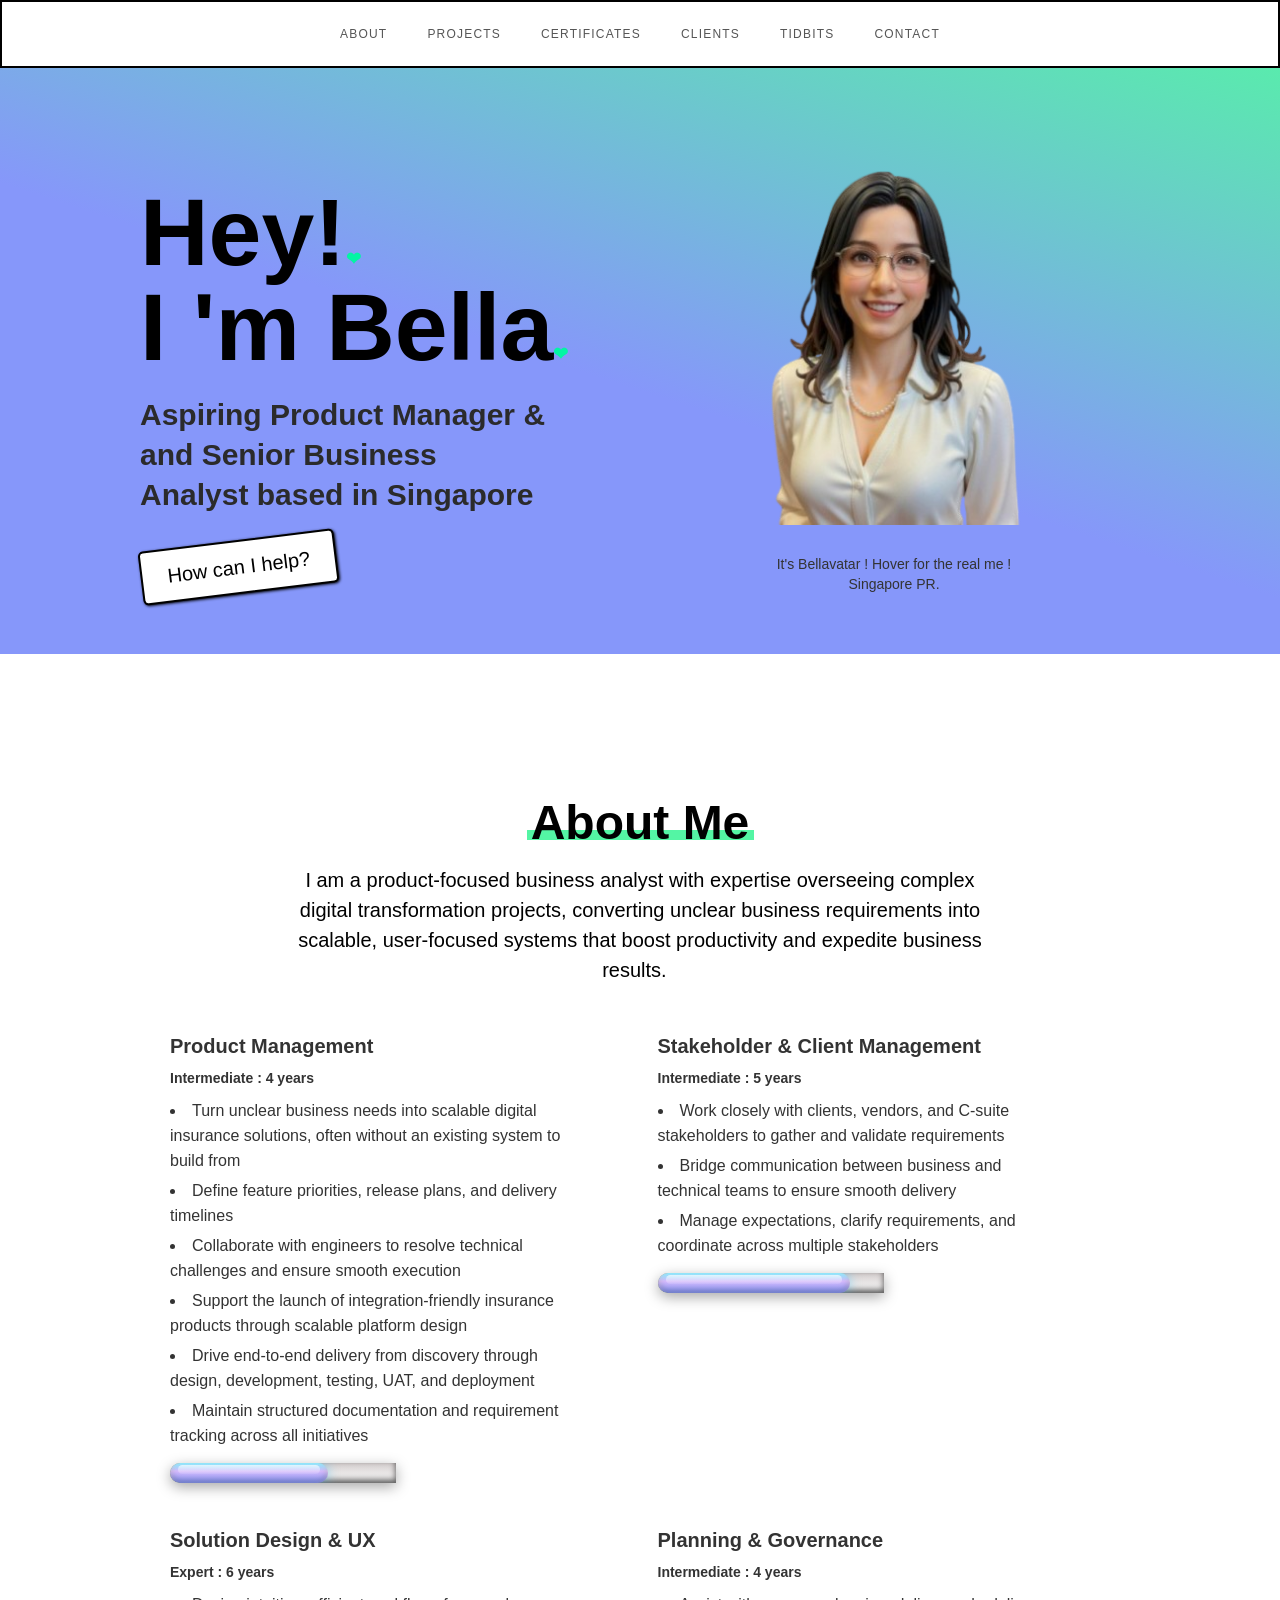
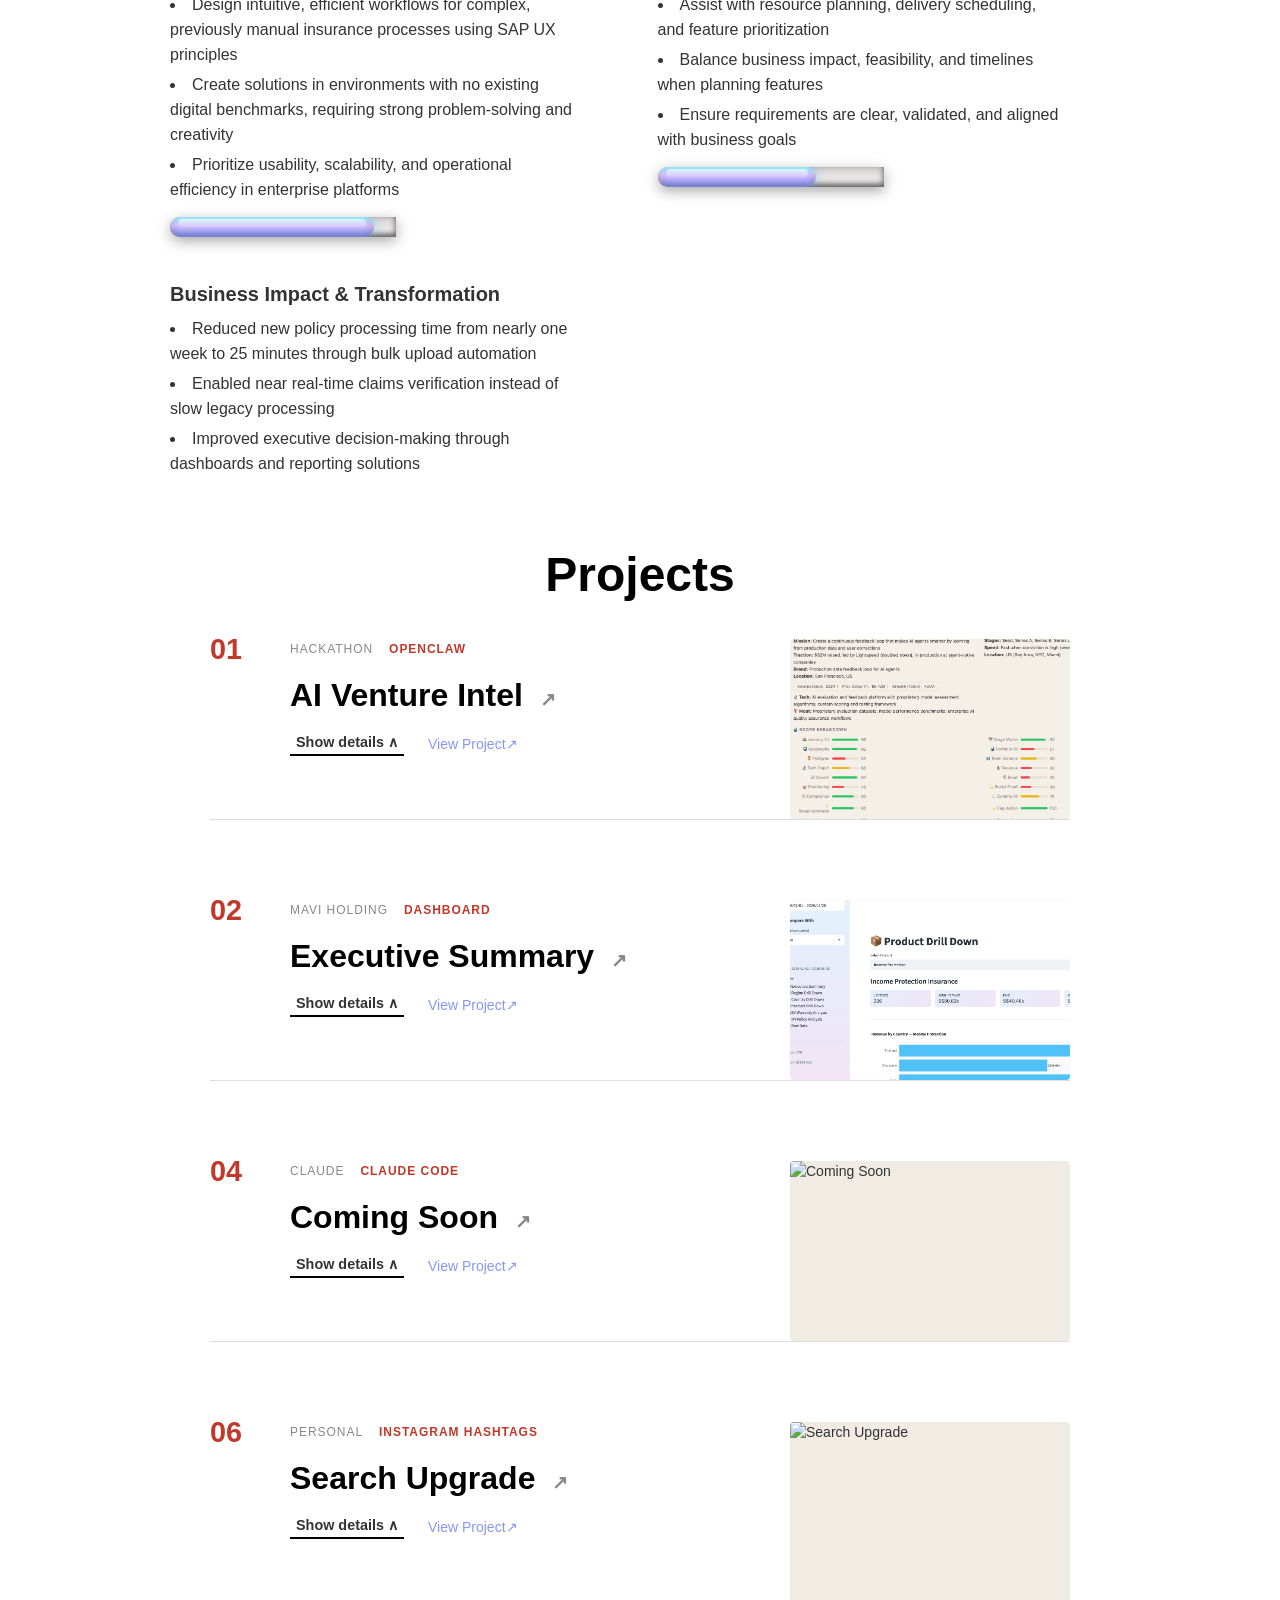
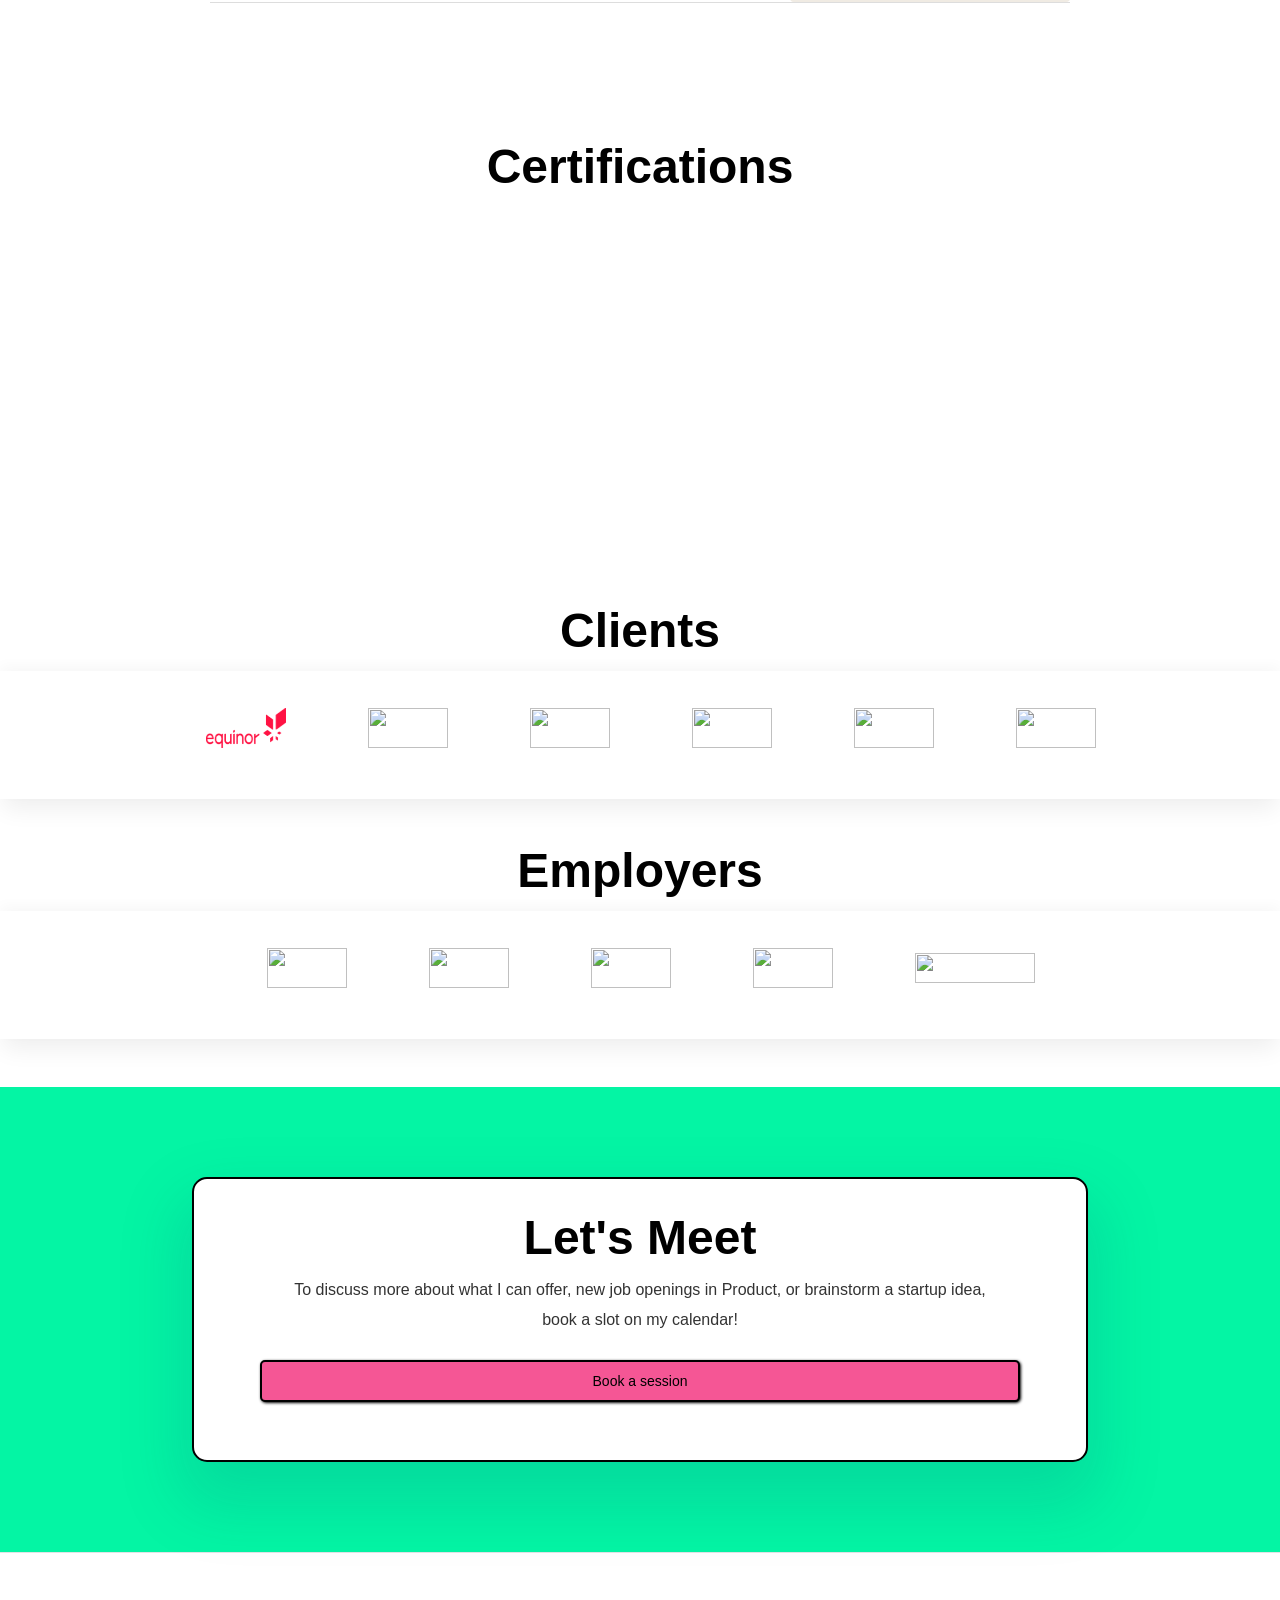
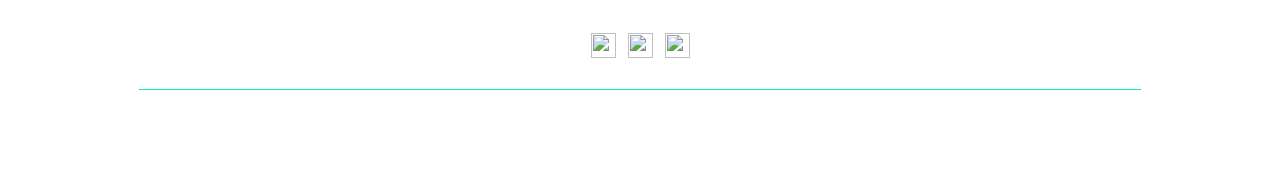
==== commit e6f42390: "Update current Title index.html" ====
--- a/index.html
+++ b/index.html
@@ -5,7 +5,7 @@
         <meta charset="utf-8"/>
         <link href="https://cdn.prod.website-files.com" rel="preconnect" crossorigin="anonymous"/>
         <title>Unnati Bellare | Senior BA &amp; based in Singapore</title>
-        <meta content="Hello. I&#x27;m Bella. Aspiring Product Manager and Senior Business Analyst based in Singapore. Learn more about what I can do." name="description"/>
+        <meta content="Hello. I&#x27;m Bella. Product Manager | Senior Business Analyst based in Singapore. Learn more about what I can do." name="description"/>
         <meta content="Unnati Bellare | Product Manager &amp; Maker based in Scotland" property="og:title"/>
         <meta content="Hello. I&#x27;m Sam Dickie. Lead Product Manager and Maker based in Scotland helping entrepreneurs bring their ideas to life. Learn more about what I can do." property="og:description"/>
         <meta content="https://cdn.prod.website-files.com/5e5fb69af39fe076e1ccecae/607318c7181b2469afd2233c_Screenshot%202021-04-11%20at%2016.41.48.png" property="og:image"/>
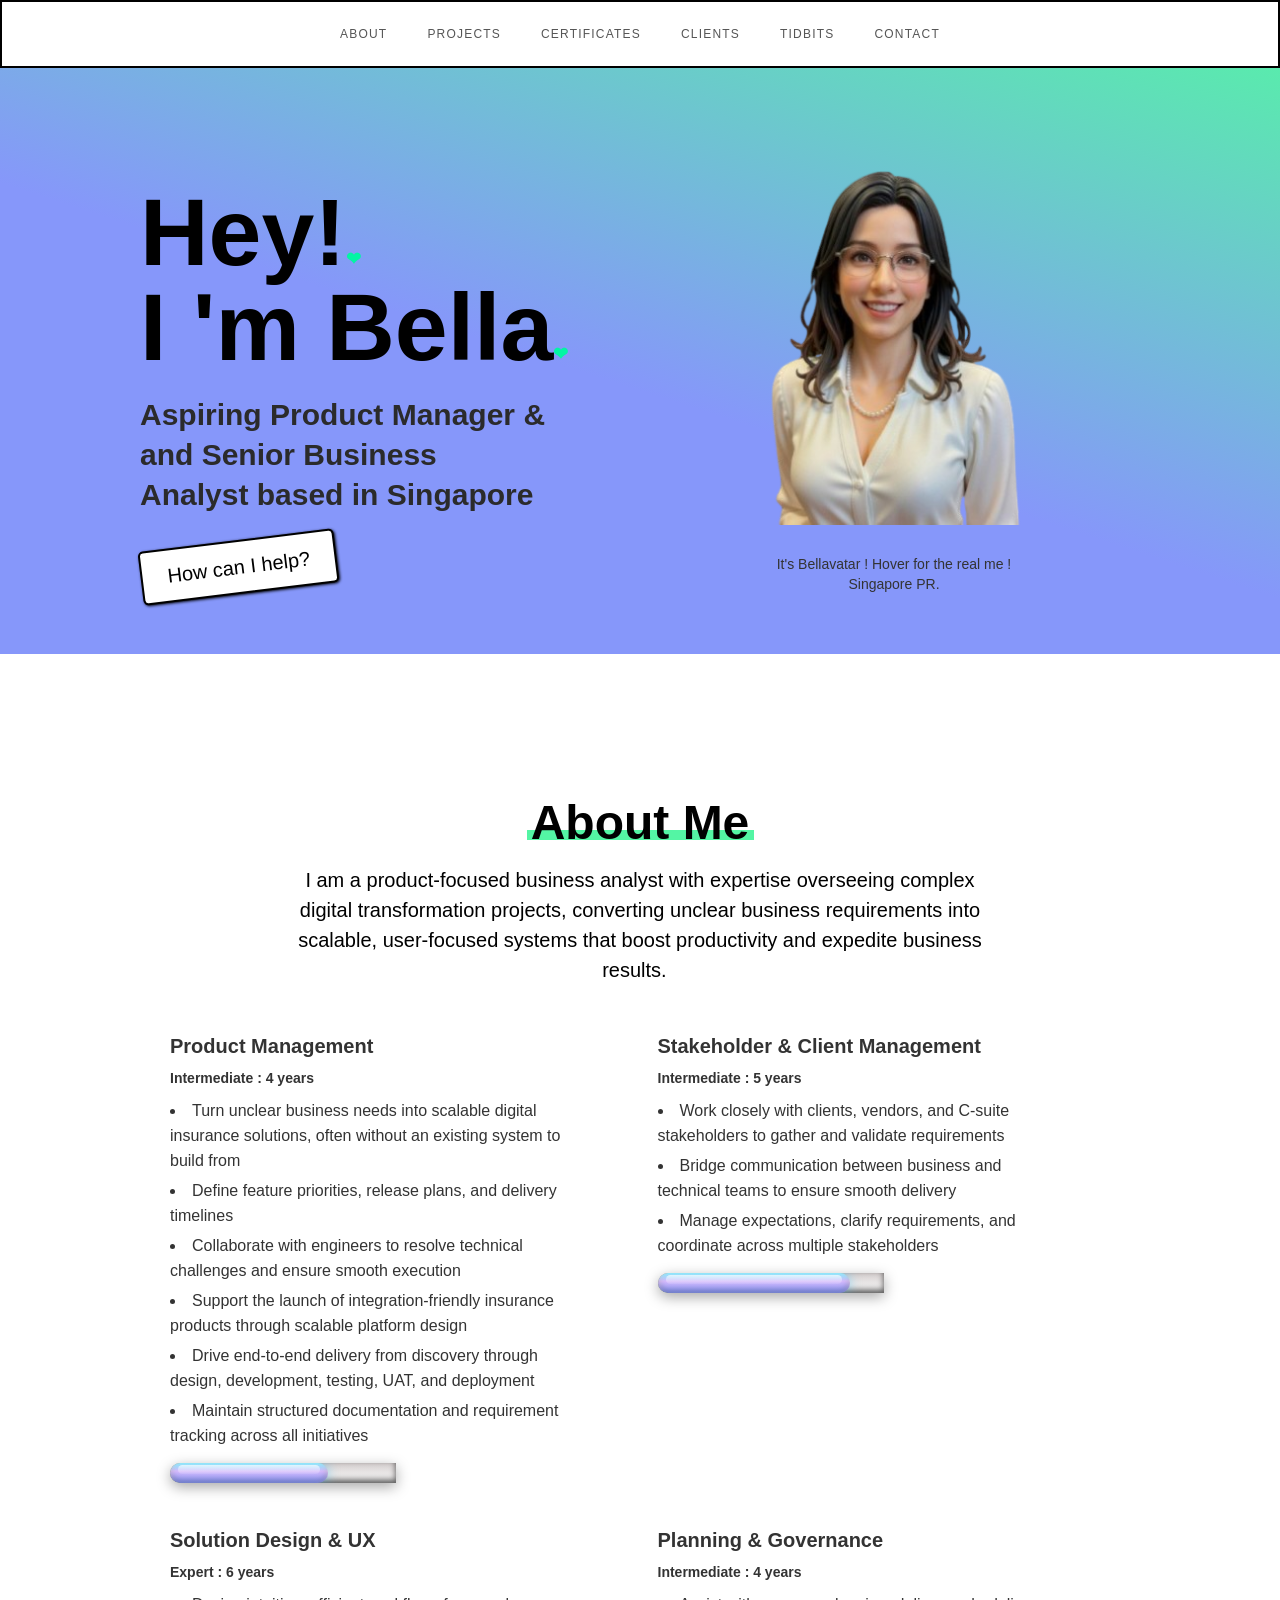
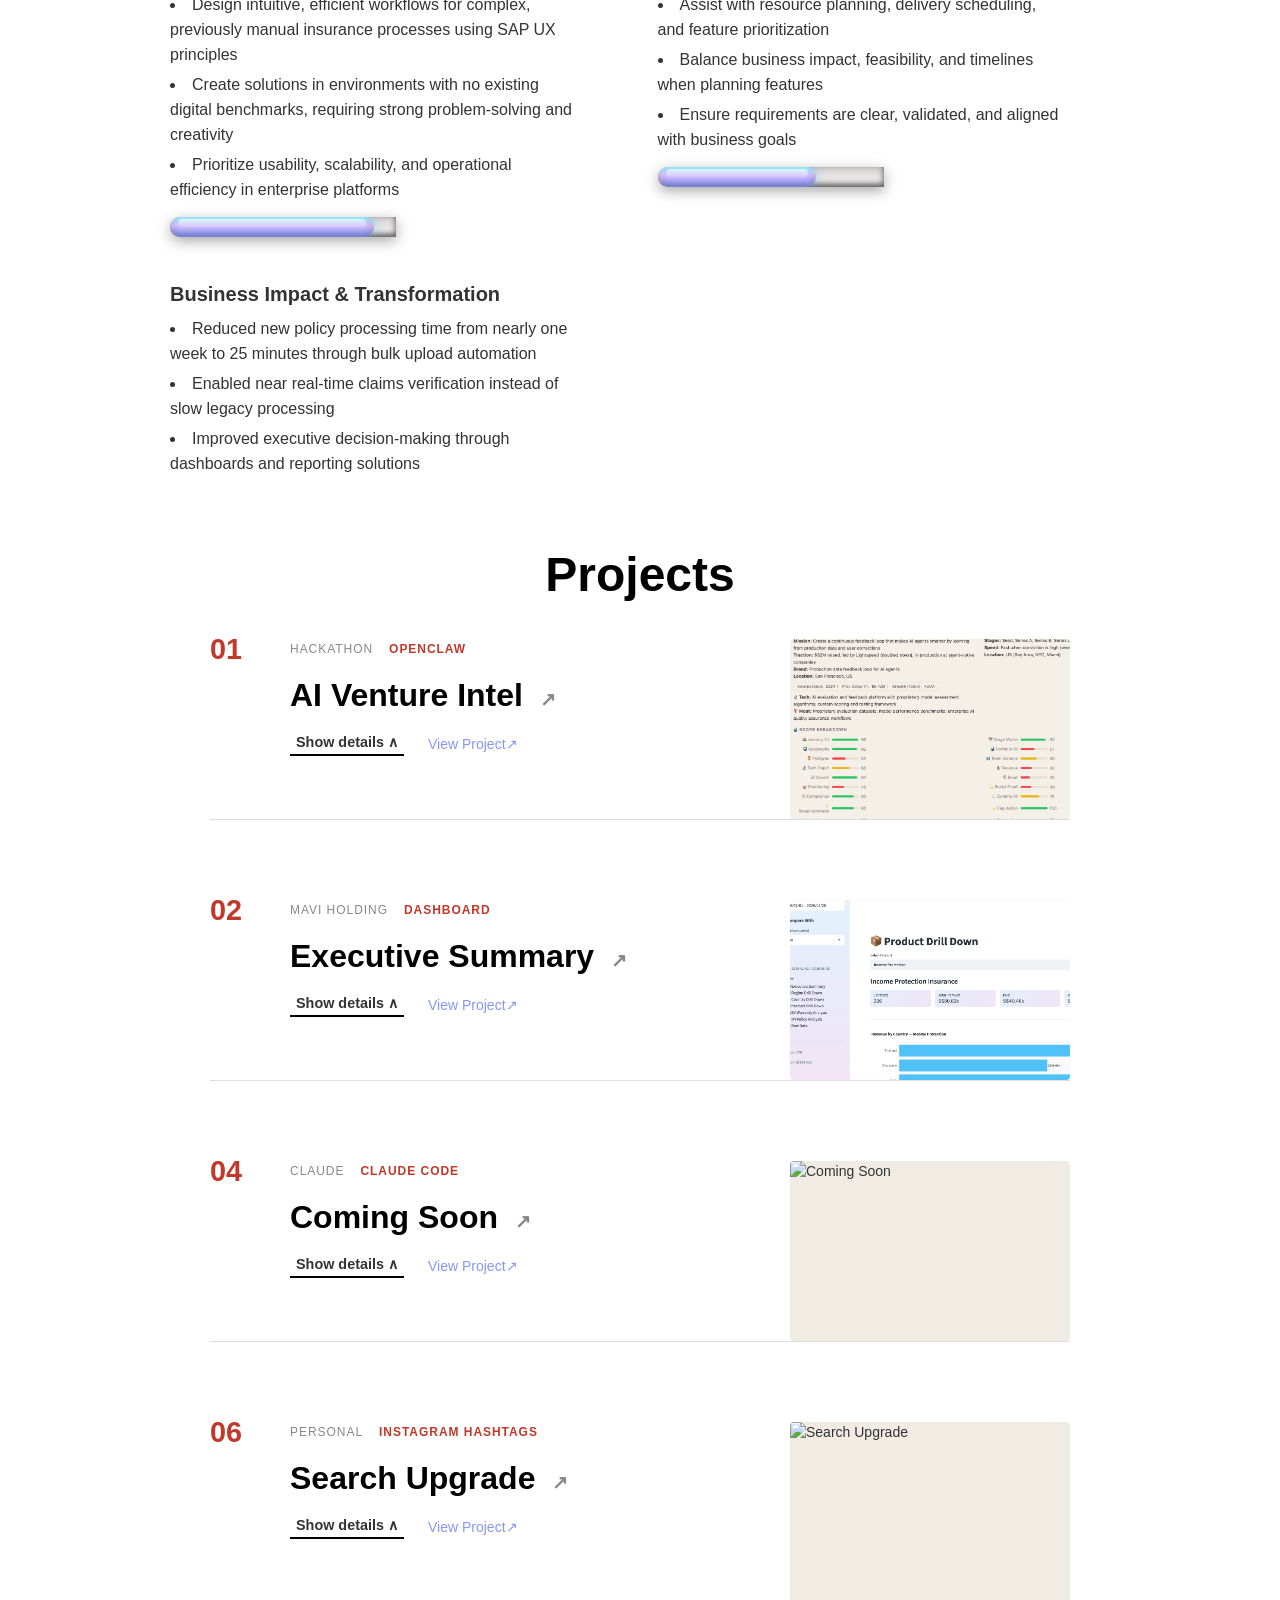
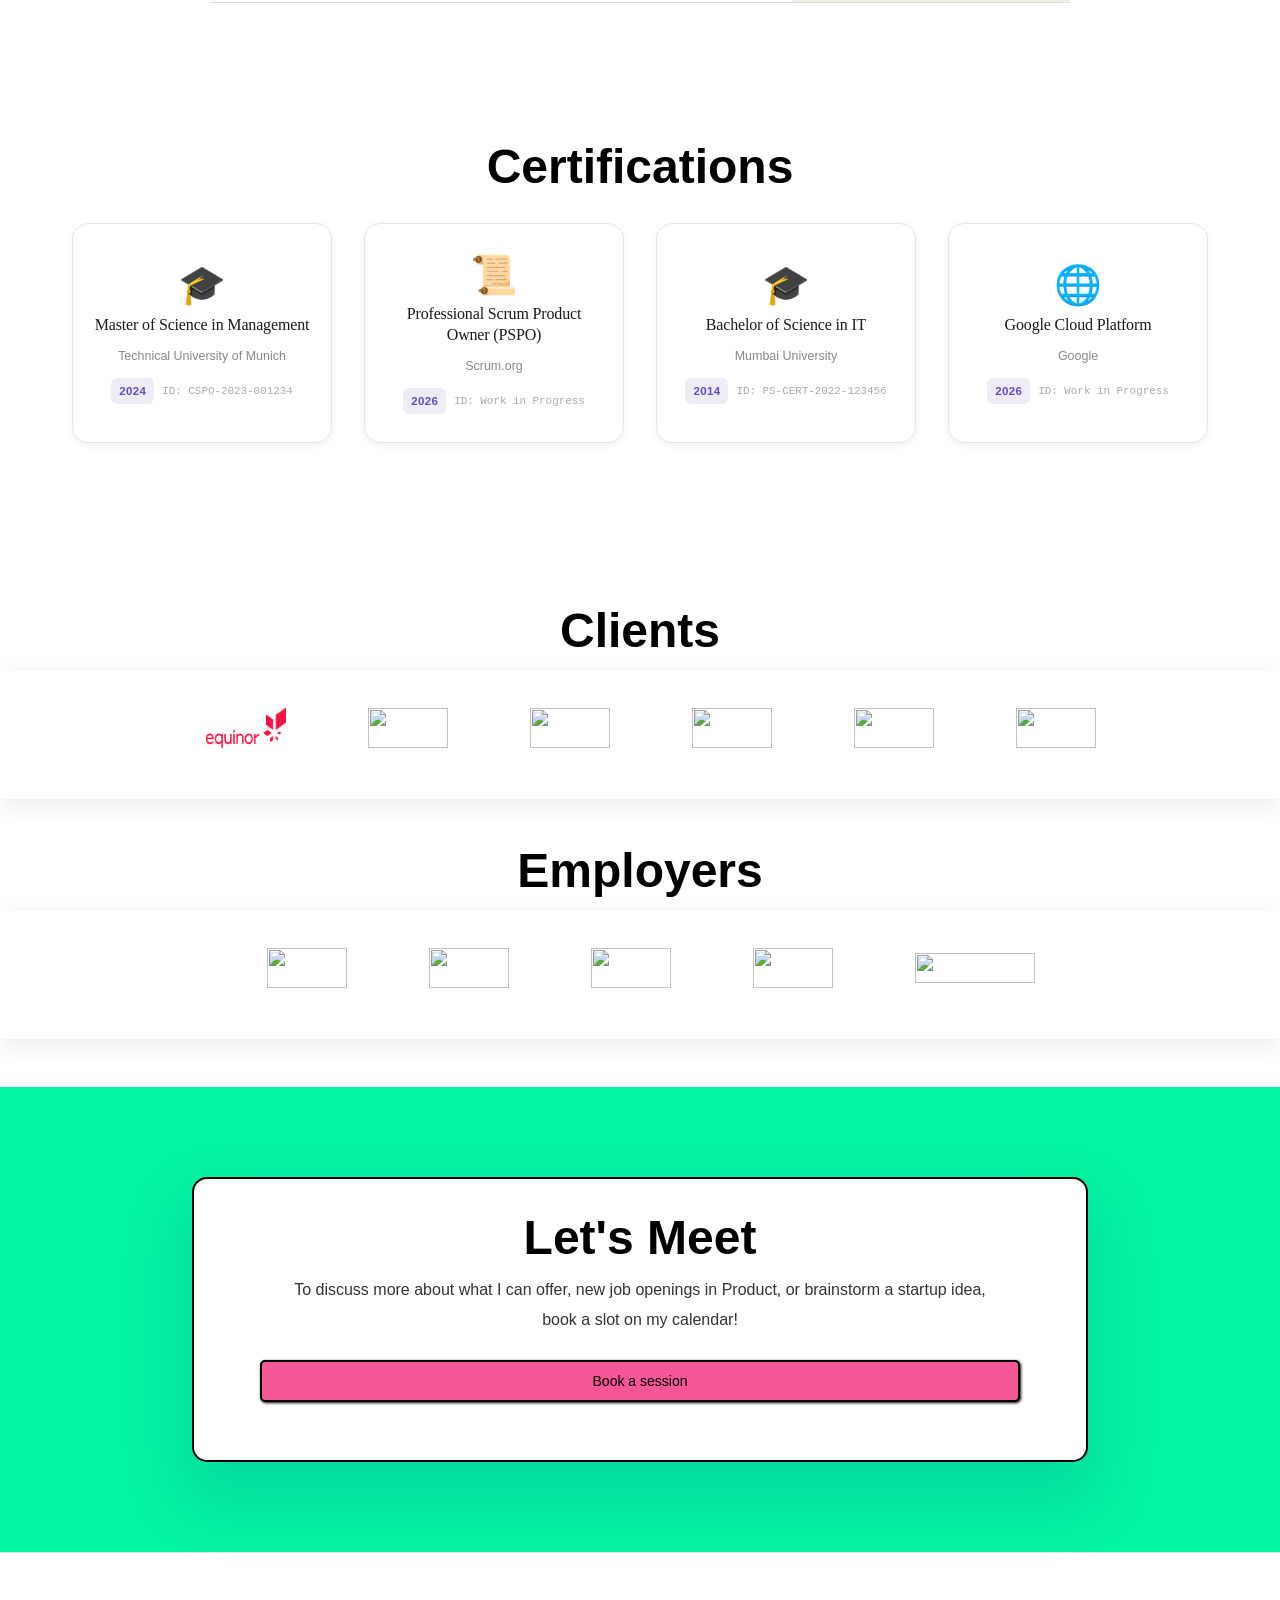
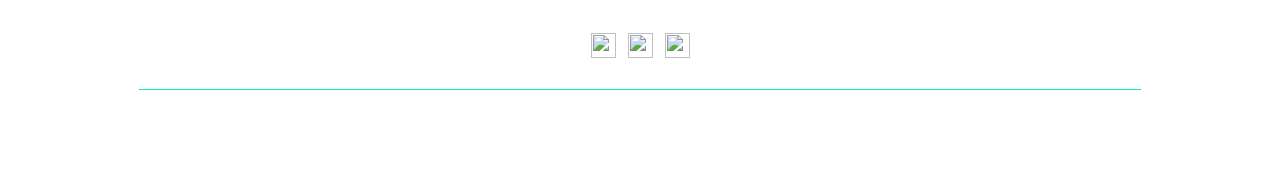
==== commit aa960704: "Update index.html" ====
--- a/index.html
+++ b/index.html
@@ -10,7 +10,7 @@
         <meta content="Hello. I&#x27;m Sam Dickie. Lead Product Manager and Maker based in Scotland helping entrepreneurs bring their ideas to life. Learn more about what I can do." property="og:description"/>
         <meta content="https://cdn.prod.website-files.com/5e5fb69af39fe076e1ccecae/607318c7181b2469afd2233c_Screenshot%202021-04-11%20at%2016.41.48.png" property="og:image"/>
         <meta content="Bella | Product Manager &amp; based in Singapore" property="twitter:title"/>
-        <meta content="Hello. I&#x27;m Bella. Aspiring Product Manager and Senior Business Analyst based in Singapore. Learn more about what I can do." property="twitter:description"/>
+        <meta content="Hello. I&#x27;m Bella. Product Manager | Senior Business Analyst based in Singapore. Learn more about what I can do." property="twitter:description"/>
         <meta content="https://cdn.prod.website-files.com/5e5fb69af39fe076e1ccecae/607318c7181b2469afd2233c_Screenshot%202021-04-11%20at%2016.41.48.png" property="twitter:image"/>
         <meta property="og:type" content="website"/>
         <meta content="summary_large_image" name="twitter:card"/>
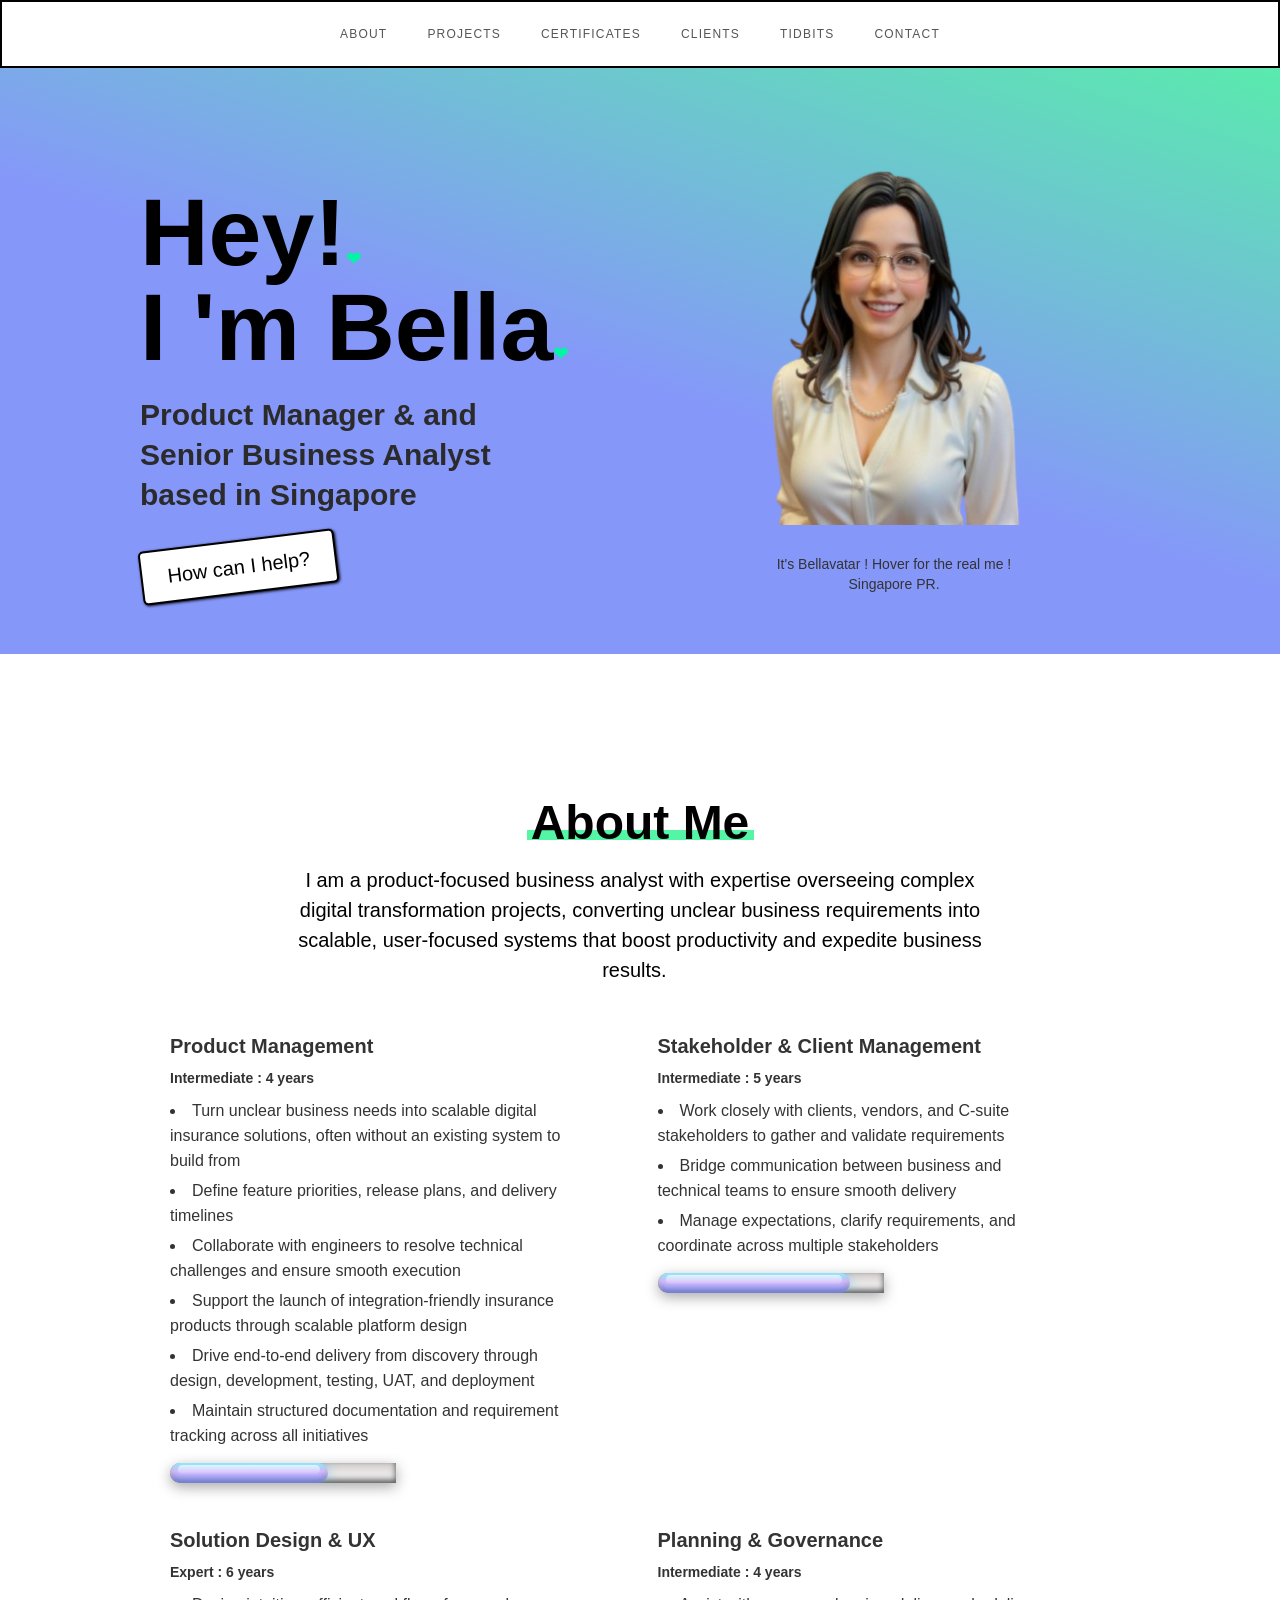
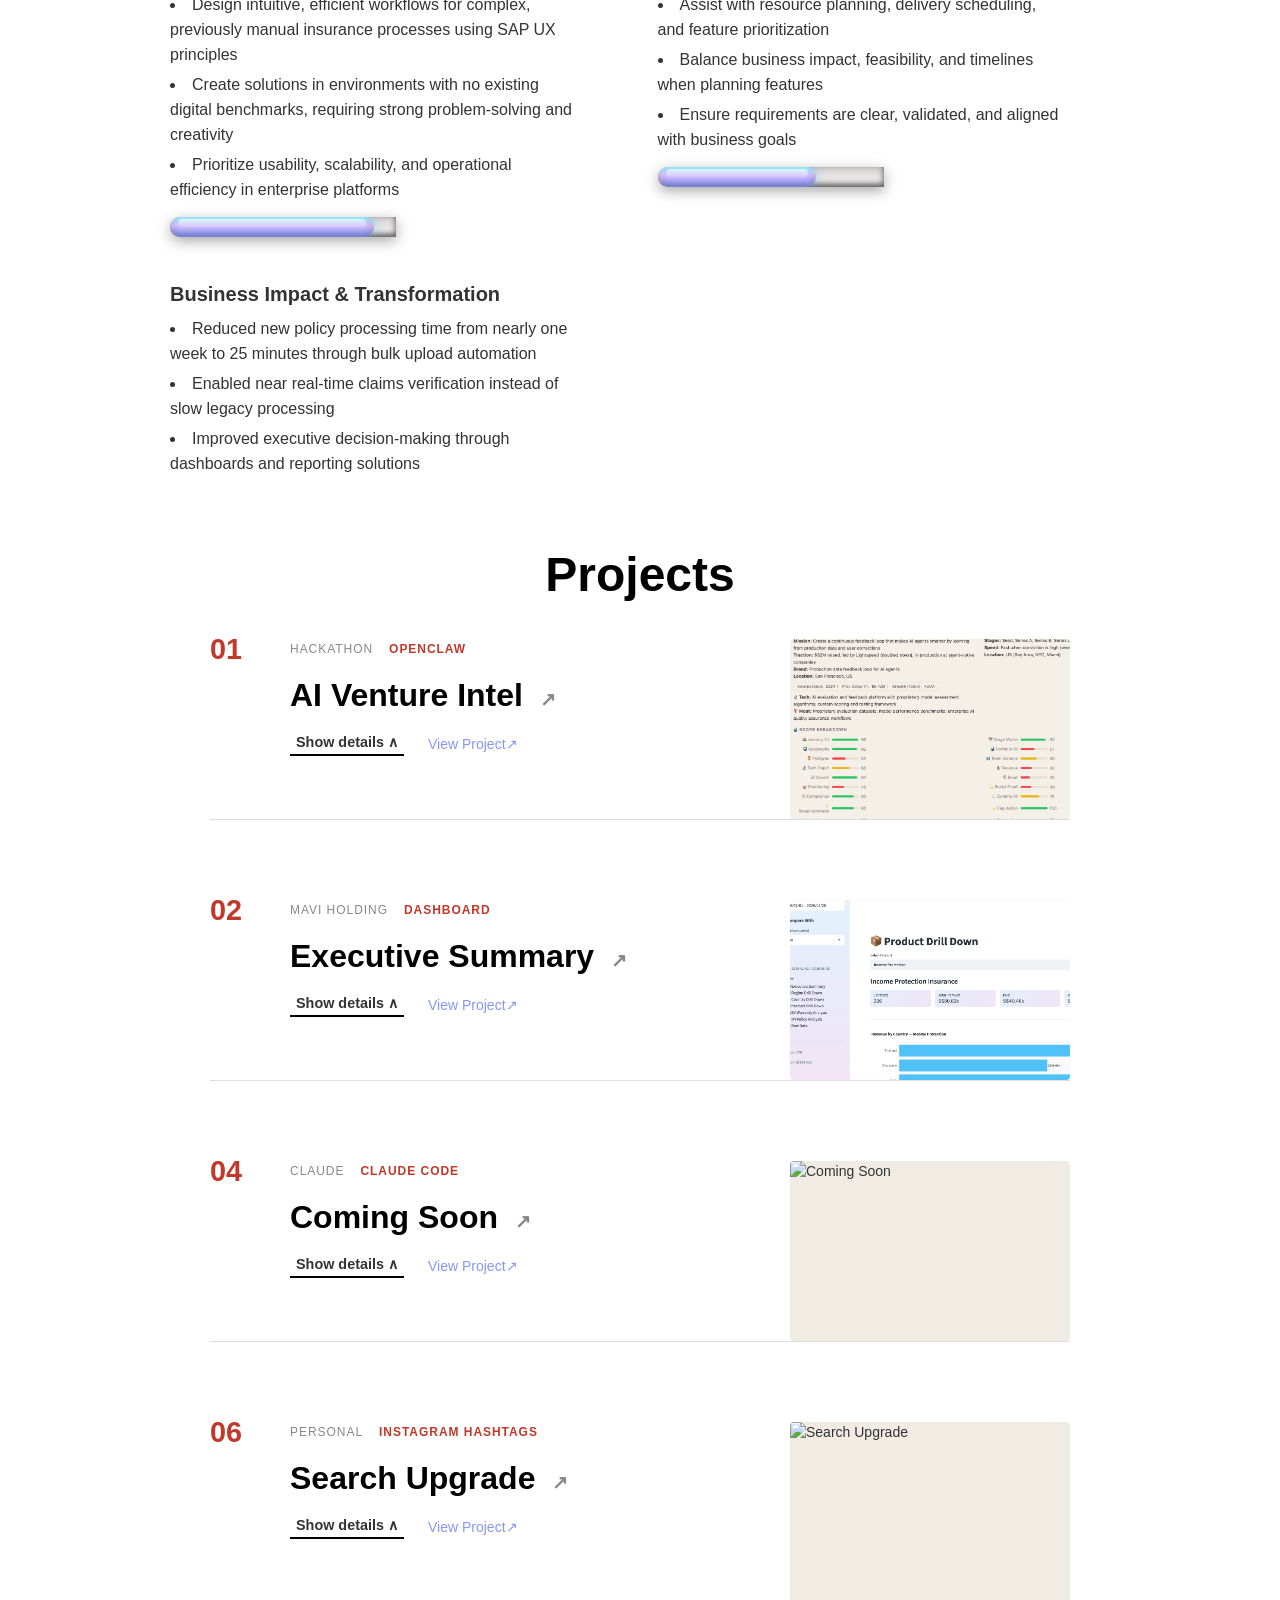
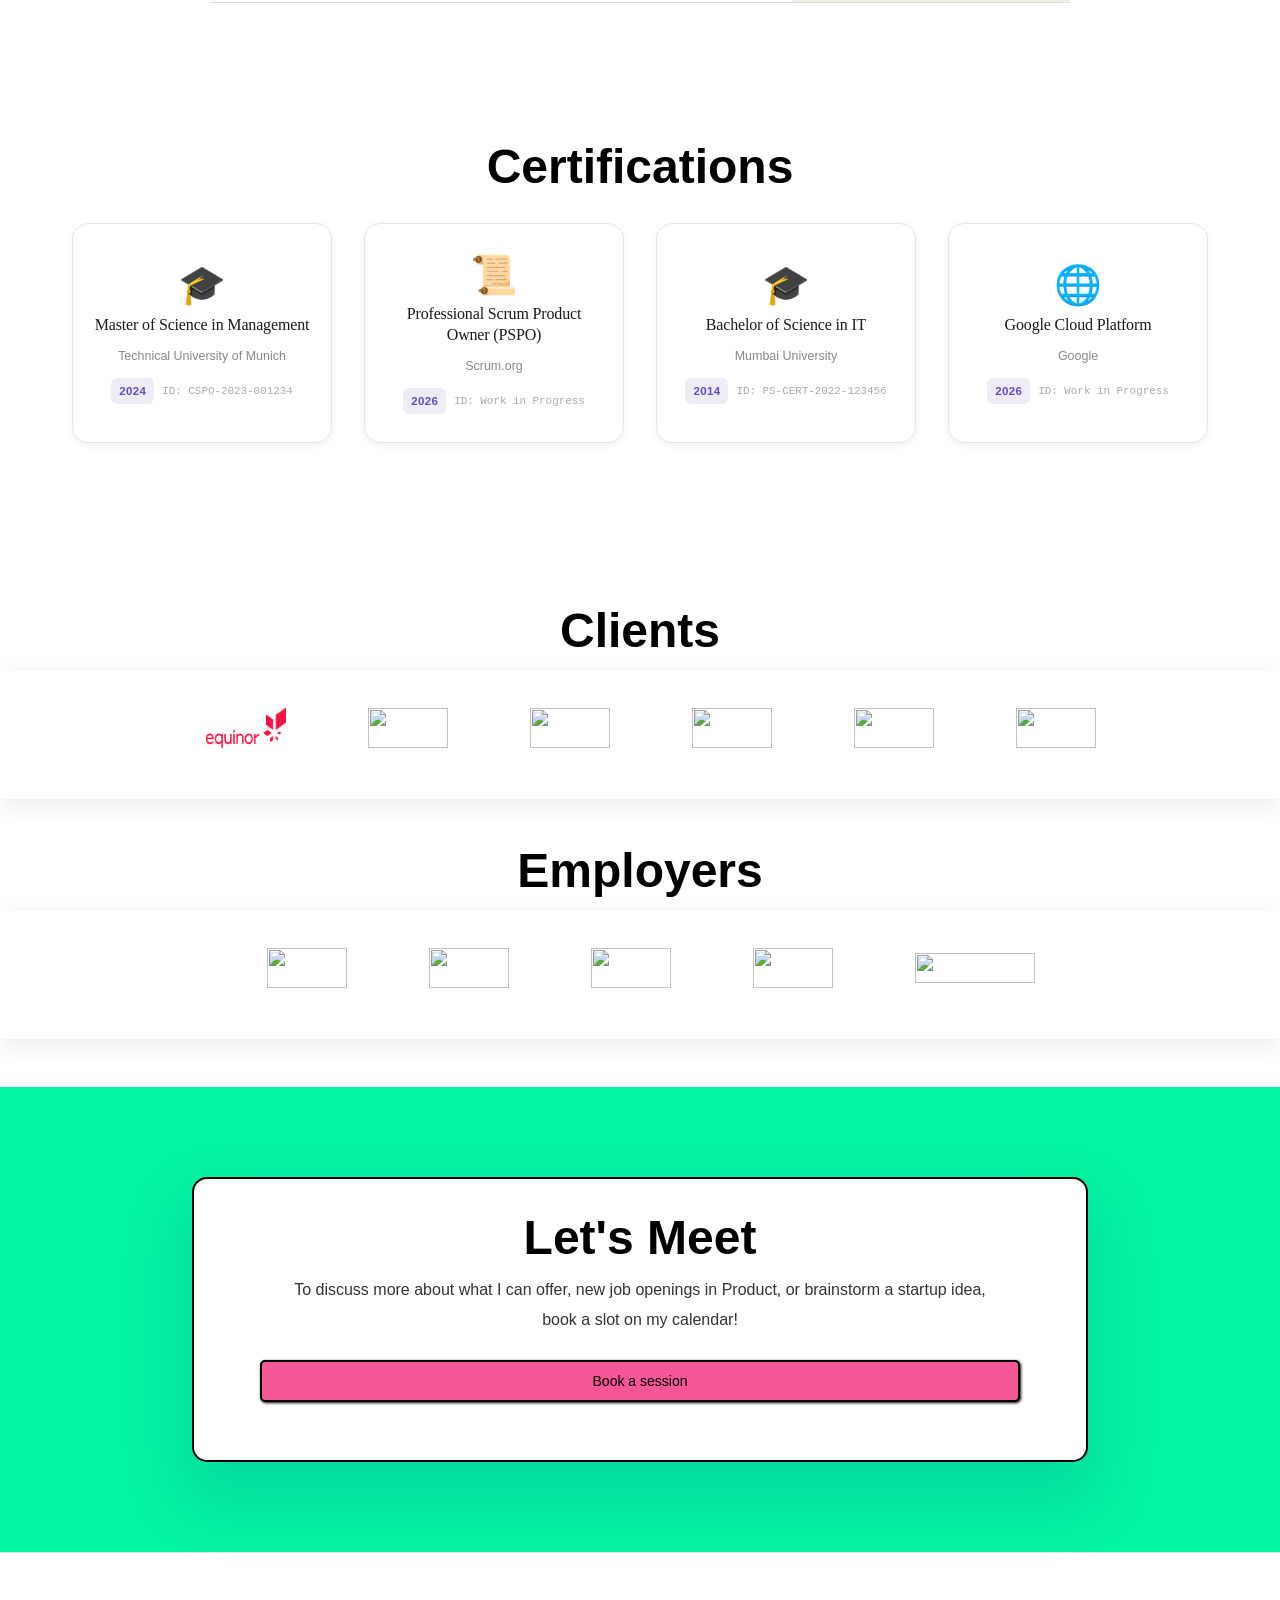
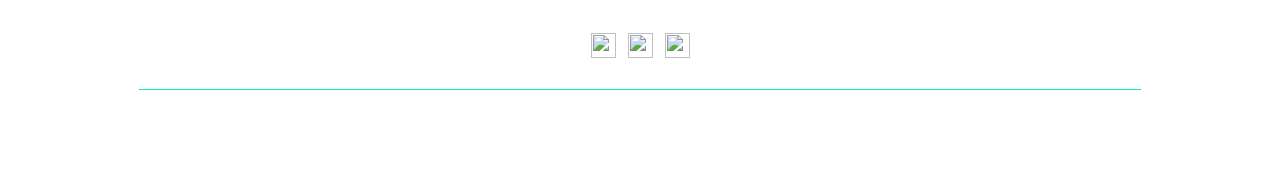
==== commit a2e7ac2d: "changed current job title" ====
--- a/index.html
+++ b/index.html
@@ -112,7 +112,7 @@
                             I &#x27;m Bella<span class="text-span-9 heart-size">❤︎</span>
                         </h1>
                         <h2 class="heading-56">
-                            <strong class="bold-text-19">Aspiring Product Manager &amp; and Senior Business Analyst based in Singapore</strong>
+                            <strong class="bold-text-19">Product Manager &amp; and Senior Business Analyst based in Singapore</strong>
                         </h2>
                         <a href="#What-i-do-section" class="hero-section-cta-3 w-button">How can I help?</a>
                     </div>
